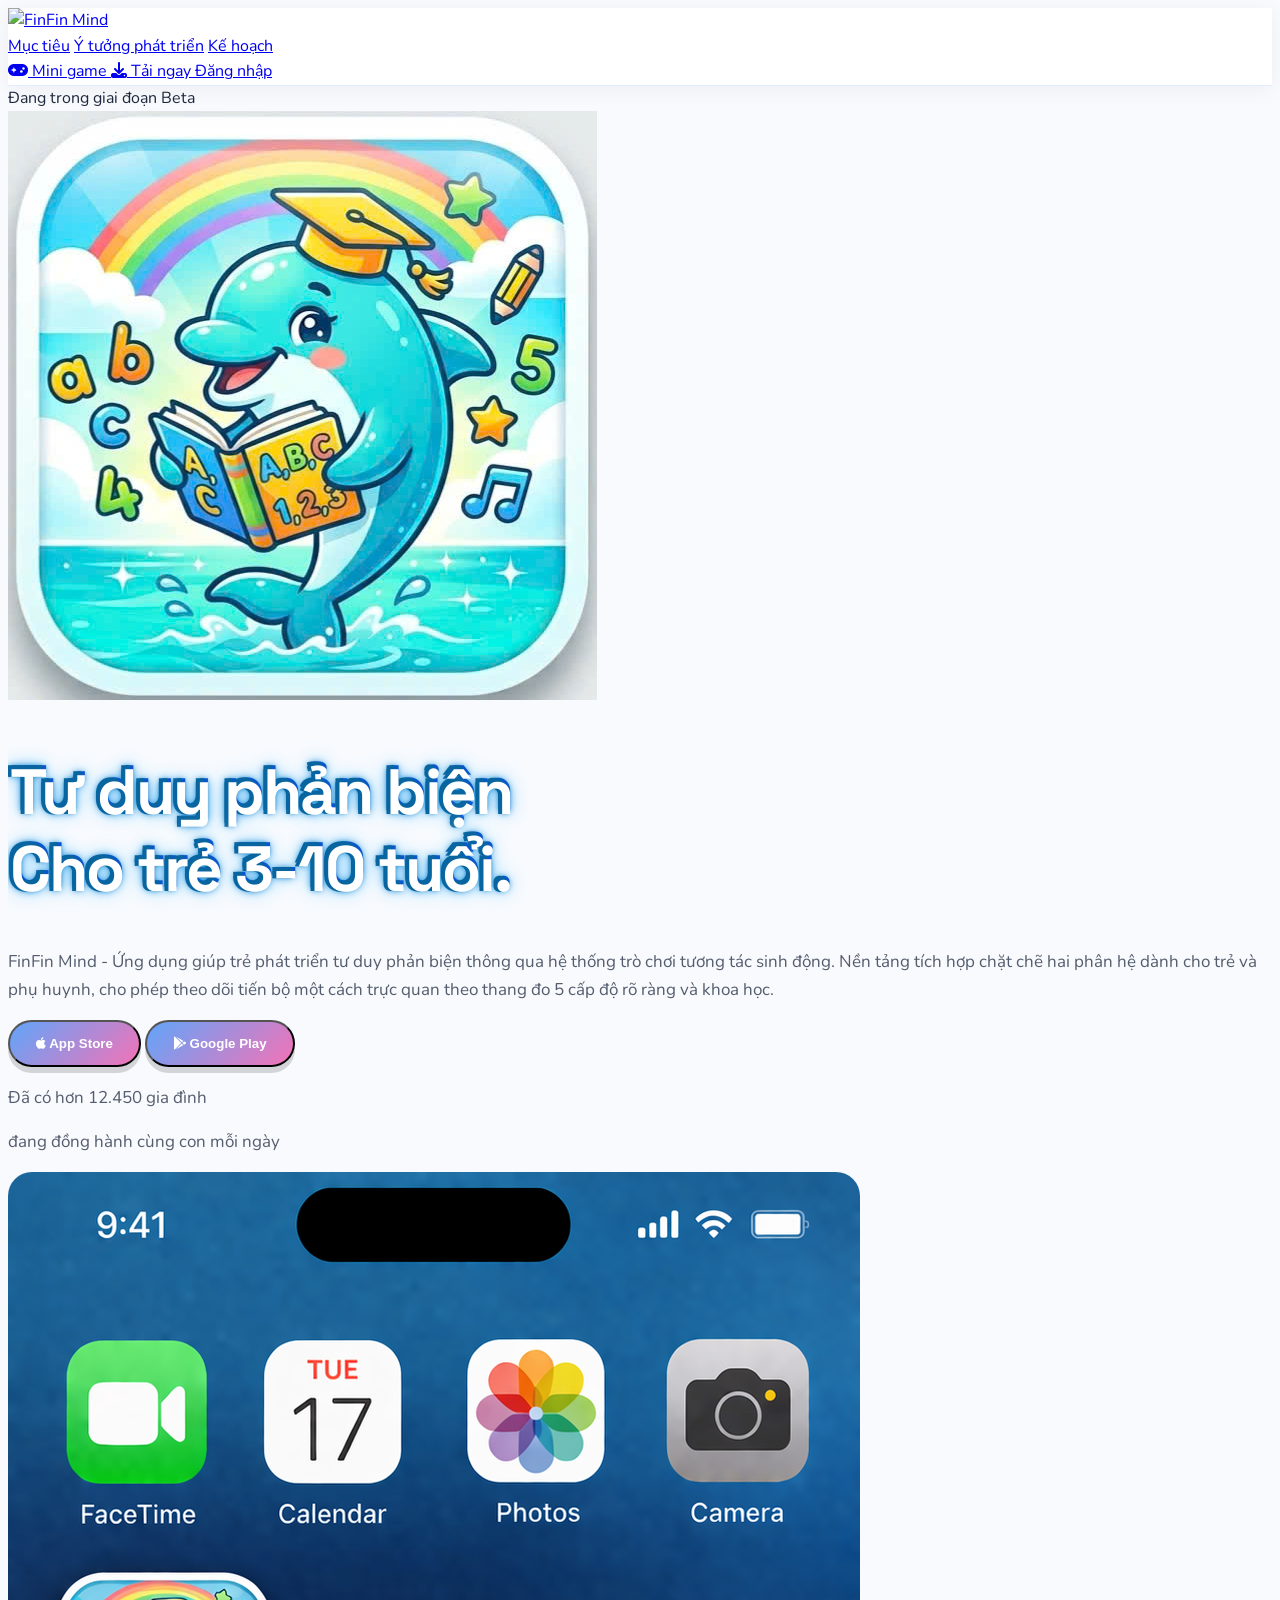
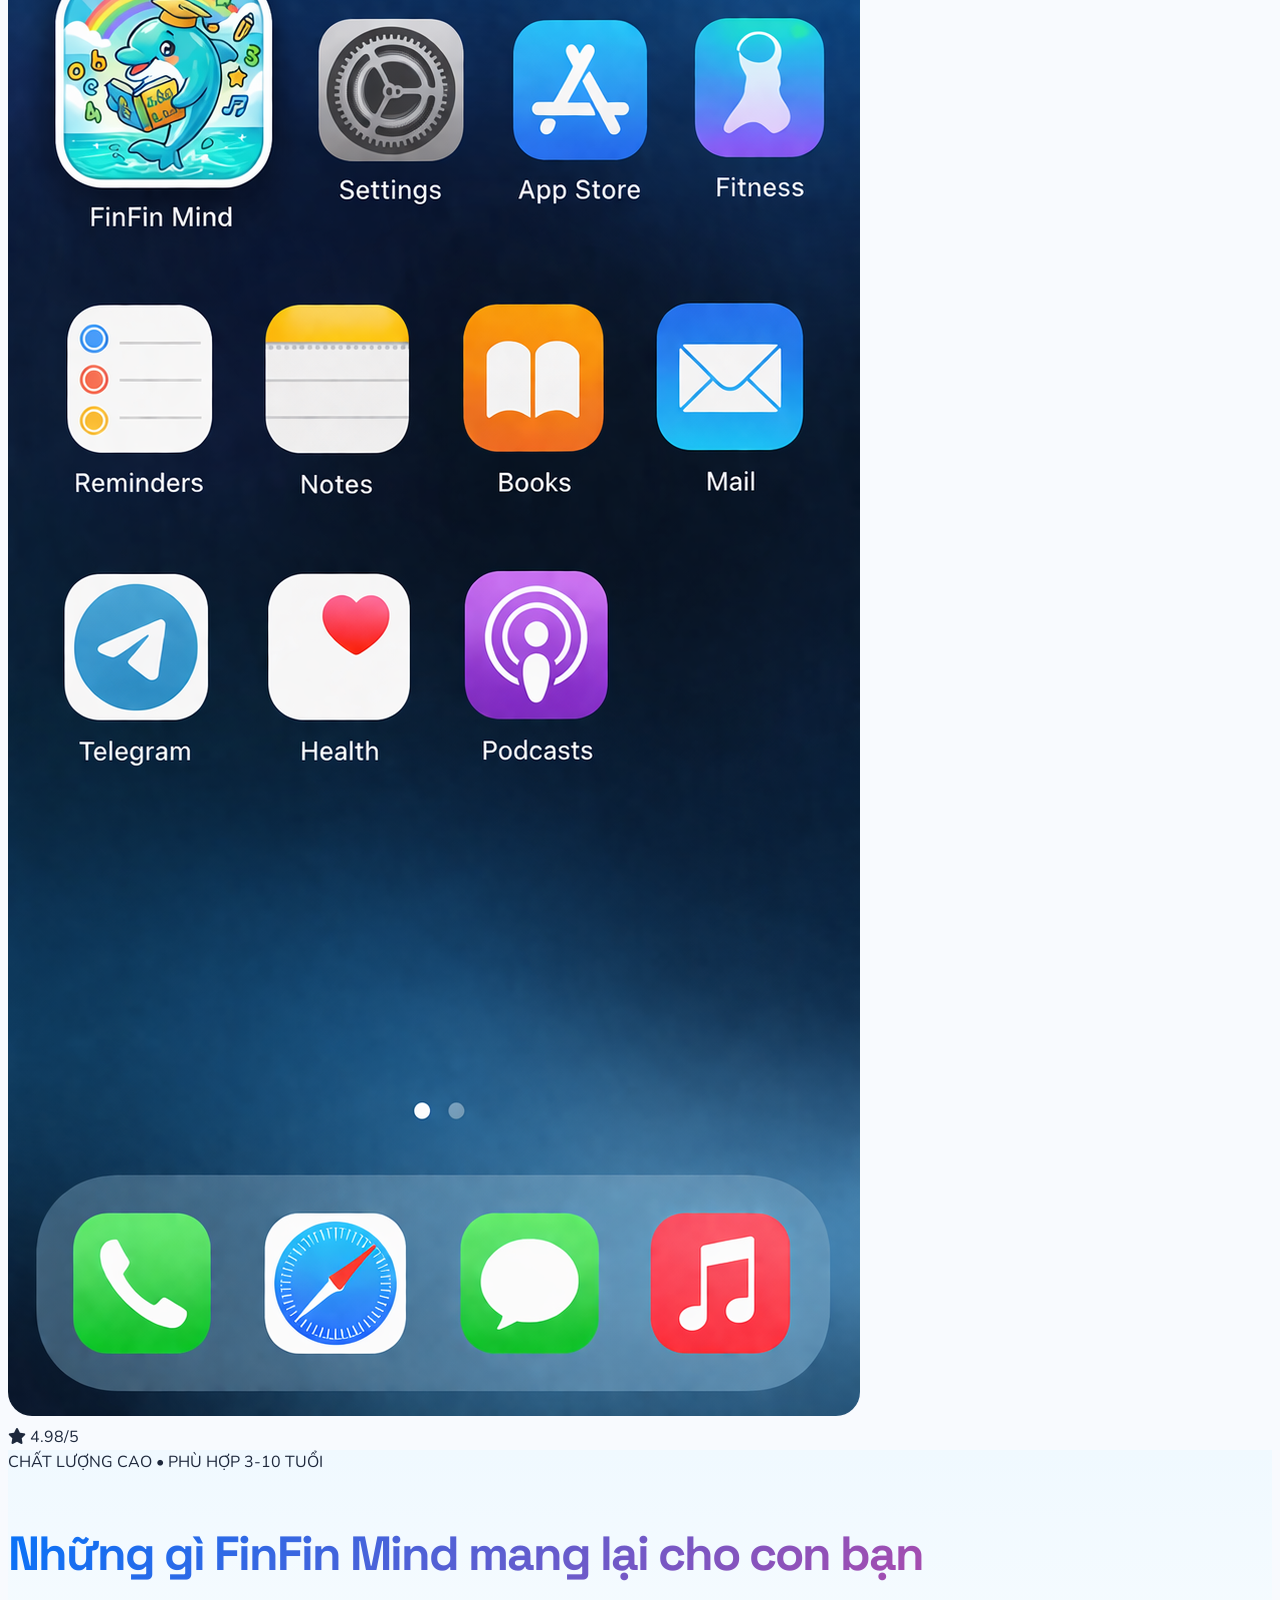
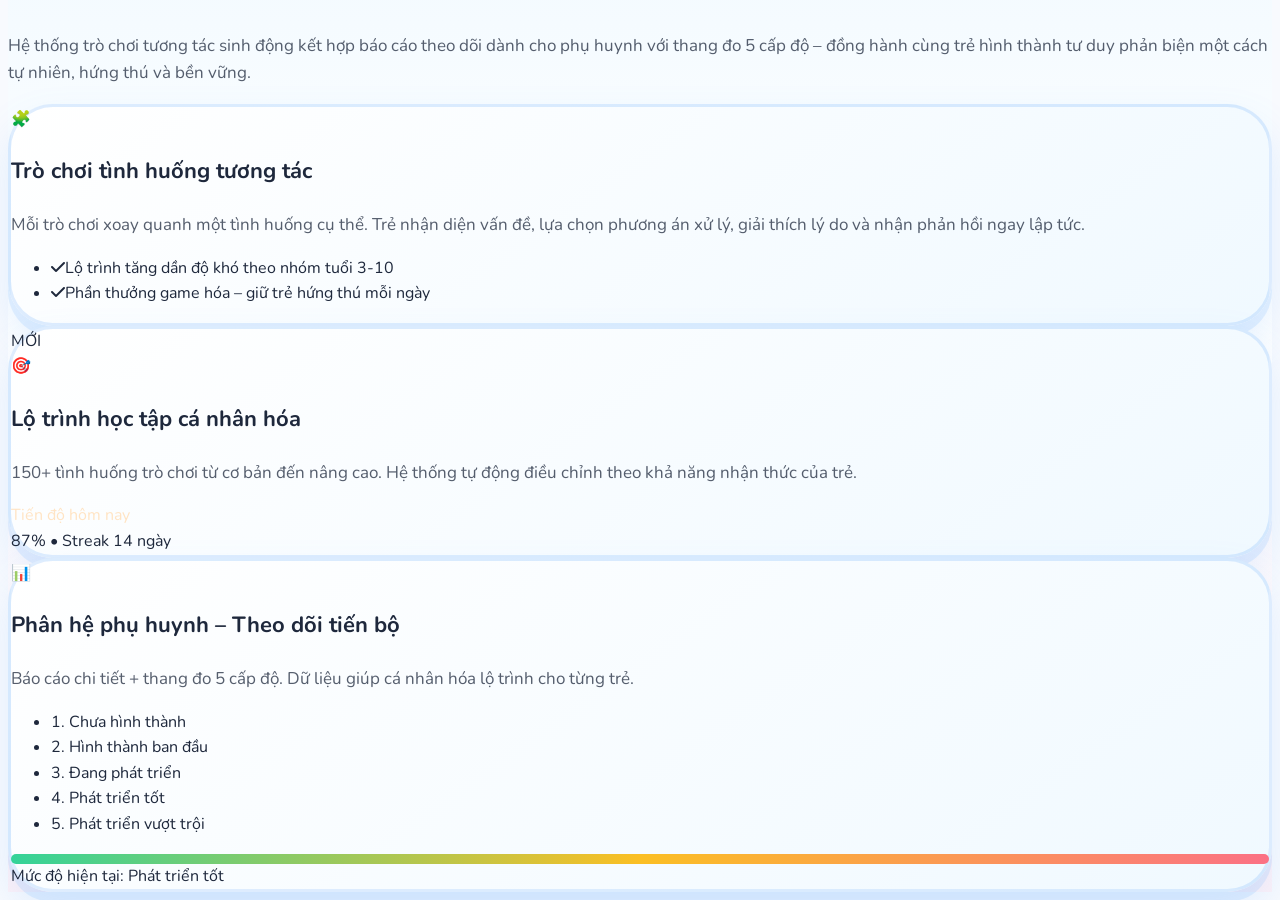
==== index.html @ 08739f39 "Add files via upload" ====
<!DOCTYPE html>
<html lang="vi">
<head>
    <meta charset="UTF-8">
    <meta name="viewport" content="width=device-width, initial-scale=1.0">
    <title>FinFin Mind • App Tư Duy Phản Biện Cho Trẻ 3-10 Tuổi</title>
    
    <script src="https://cdn.tailwindcss.com"></script>
    <link rel="icon" type="image/png" href="Image/favicon.png">
    <link rel="stylesheet" href="https://cdnjs.cloudflare.com/ajax/libs/font-awesome/6.6.0/css/all.min.css">
    <link rel="stylesheet" href="style.css">
</head>
<body class="tail-container overflow-x-hidden">

    <!-- NAVBAR -->
    <nav class="bg-zinc-950 border-b border-blue-900 sticky top-0 z-50">
        <div class="max-w-7xl mx-auto px-6 py-5 flex items-center justify-between">
            <div class="flex items-center gap-3">
                <a href="index.html">
                    <img src="Image/logo.png" alt="FinFin Mind" class="h-14 w-auto transition-all duration-300 hover:scale-110 hover:drop-shadow-lg">
                </a>
            </div>
            
            <div class="hidden md:flex items-center gap-10 text-sm font-medium">
                <a href="muc_tieu.html" class="nav-link text-blue-100 hover:text-white">Mục tiêu</a>
                <a href="y_tuong_phat_trien.html" class="nav-link text-blue-100 hover:text-white">Ý tưởng phát triển</a>
                <a href="ke-hoach.html" class="nav-link text-blue-100 hover:text-white">Kế hoạch</a>
            </div>

            <div class="flex items-center gap-4">
                <a href="mini_game.html" class="px-6 py-3 bg-gradient-to-r from-indigo-500 to-blue-500 text-white rounded-3xl font-semibold flex items-center gap-2 hover:scale-105 transition">
                    <i class="fa-solid fa-gamepad"></i>
                    Mini game
                </a>
                
                <a href="#" onclick="alert('Chức năng tải app đang được phát triển! 🚀 (demo website)')" 
                   class="px-6 py-3 bg-white text-blue-950 rounded-3xl font-semibold text-sm flex items-center gap-2 hover:bg-blue-100 transition">
                    <i class="fa-solid fa-download"></i>
                    Tải ngay
                </a>
                <a href="login.html" class="px-6 py-3 bg-white text-blue-950 rounded-3xl font-semibold text-sm hover:bg-blue-100 transition">
                    Đăng nhập
                </a>
            </div>
        </div>
    </nav>

    <!-- HERO - BIỂN (đồng bộ với login) -->
    <header class="hero-bg min-h-screen flex items-center relative pb-24">
        <div class="bubbles"><span></span></div>   <!-- Bong bóng đã bật -->

        <div class="max-w-7xl mx-auto px-6 grid md:grid-cols-2 gap-12 items-center relative z-10">
            <div class="pt-32 md:pt-24">
                <div class="inline-flex items-center gap-2 bg-white/80 backdrop-blur-lg border border-white/50 px-5 py-2 rounded-3xl text-sm mb-6 text-zinc-900 font-medium shadow-md">
                    <div class="w-2 h-2 bg-emerald-400 rounded-full animate-pulse"></div>
                    Đang trong giai đoạn Beta
                </div>
                
                <div class="flex justify-center md:justify-start mb-8">
                    <img src="Image/appicon.png" alt="FinFin Mind App Icon" class="w-28 h-28 md:w-36 md:h-36 rounded-3xl shadow-2xl ring-8 ring-white/60 transition-all duration-500 hover:scale-110 hover:rotate-6">
                </div>
                
                <h1 class="text-6xl md:text-7xl font-bold tracking-tighter leading-none logo-font gradient-title">
                    Tư duy phản biện<br>
                    <span class="text-blue-400">Cho trẻ 3-10 tuổi.</span>
                </h1>
                
                <p class="mt-8 text-xl max-w-lg bg-black/30 backdrop-blur-sm px-5 py-4 rounded-3xl text-white/95 leading-relaxed">
                    FinFin Mind - Ứng dụng giúp trẻ phát triển tư duy phản biện thông qua hệ thống trò chơi tương tác sinh động. Nền tảng tích hợp chặt chẽ hai phân hệ dành cho trẻ và phụ huynh, cho phép theo dõi tiến bộ một cách trực quan theo thang đo 5 cấp độ rõ ràng và khoa học.
                </p>
                
                <div class="mt-10 flex flex-wrap gap-4">
                    <button onclick="alert('Đang chuyển hướng đến App Store... (demo)')"
                            class="flex-1 md:flex-none px-8 py-5 bg-white text-blue-950 rounded-3xl font-semibold text-lg flex items-center justify-center gap-3 hover:scale-105 transition">
                        <i class="fa-brands fa-apple text-2xl"></i>
                        App Store
                    </button>
                    
                    <button onclick="alert('Đang chuyển hướng đến Google Play... (demo)')"
                            class="flex-1 md:flex-none px-8 py-5 bg-white text-blue-950 rounded-3xl font-semibold text-lg flex items-center justify-center gap-3 hover:scale-105 transition">
                        <i class="fa-brands fa-google-play text-2xl"></i>
                        Google Play
                    </button>
                </div>
                
            <div class="mt-12 flex items-center gap-8 text-sm bg-black/40 backdrop-blur-xl border border-white/20 px-6 py-5 rounded-3xl text-white leading-relaxed shadow-xl">
                <div class="flex items-center gap-4">
                    <div>
                        <p class="font-bold text-lg tracking-tight text-white/90 text-[15px]">Đã có hơn <span class="text-emerald-300 font-extrabold">12.450</span> gia đình</p>
                        <p class="text-white/90 text-[15px]">đang đồng hành cùng con mỗi ngày</p>
                    </div>
                </div>
            </div>
            </div>
            
            <!-- Mockup điện thoại -->
            <div class="relative flex justify-center">
                <div class="relative w-[320px]">
                    <div class="bg-zinc-900 p-3 rounded-[3.5rem] shadow-2xl border border-blue-800/50">
                        <div class="bg-black rounded-[2.5rem] overflow-hidden border-8 border-zinc-900">
                            <img src="Image/screen.png" alt="Demo màn hình chính FinFin Mind" class="w-full rounded-3xl demo-img">
                        </div>
                    </div>
                    <div class="absolute -top-6 -right-8 bg-white text-xs font-bold px-5 py-2 rounded-3xl shadow-xl flex items-center gap-2 rotate-12">
                        <i class="fa-solid fa-star text-yellow-400"></i>
                        4.98/5
                    </div>
                </div>
            </div>
        </div>
    </header>

    <!-- TÍNH NĂNG - Card rộng & hiện đại hơn -->
    <section id="tinh-nang" class="py-24 bg-zinc-900">
        <div class="max-w-7xl mx-auto px-6">
            <div class="text-center mb-16">
                <span class="px-6 py-2 bg-blue-900/20 text-sm font-medium rounded-3xl">CHẤT LƯỢNG CAO • PHÙ HỢP 3-10 TUỔI</span>
                <h2 class="text-5xl font-semibold mt-4 logo-font tracking-tighter gradient-title-2">Những gì FinFin Mind mang lại cho con bạn</h2>
                <p class="mt-4 max-w-md mx-auto">Hệ thống trò chơi tương tác sinh động kết hợp báo cáo theo dõi dành cho phụ huynh với thang đo 5 cấp độ – đồng hành cùng trẻ hình thành tư duy phản biện một cách tự nhiên, hứng thú và bền vững.</p>
            </div>
            
            <div class="grid md:grid-cols-3 gap-8">
                <!-- Card 1 -->
                <div class="bg-zinc-800 rounded-3xl p-8 card-hover border border-blue-900/30">
                    <div class="w-14 h-14 bg-blue-500/10 rounded-2xl flex items-center justify-center text-3xl mb-6">🧩</div>
                    <h3 class="text-2xl font-semibold mb-3">Trò chơi tình huống tương tác</h3>
                    <p class="">Mỗi trò chơi xoay quanh một tình huống cụ thể. Trẻ nhận diện vấn đề, lựa chọn phương án xử lý, giải thích lý do và nhận phản hồi ngay lập tức.</p>
                    <ul class="mt-8 space-y-4 text-sm">
                        <li class="flex items-center gap-3"><i class="fa-solid fa-check text-emerald-400"></i>Lộ trình tăng dần độ khó theo nhóm tuổi 3-10</li>
                        <li class="flex items-center gap-3"><i class="fa-solid fa-check text-emerald-400"></i>Phần thưởng game hóa – giữ trẻ hứng thú mỗi ngày</li>
                    </ul>
                </div>
                
                <!-- Card 2 -->
                <div class="bg-zinc-800 rounded-3xl p-8 card-hover border border-blue-900/30 relative">
                    <div class="absolute -top-3 right-8 bg-amber-400 text-[10px] font-bold px-4 py-1 rounded-3xl">MỚI</div>
                    <div class="w-14 h-14 bg-blue-500/10 rounded-2xl flex items-center justify-center text-3xl mb-6">🎯</div>
                    <h3 class="text-2xl font-semibold mb-3">Lộ trình học tập cá nhân hóa</h3>
                    <p class="">150+ tình huống trò chơi từ cơ bản đến nâng cao. Hệ thống tự động điều chỉnh theo khả năng nhận thức của trẻ.</p>
                    <div class="mt-8 bg-zinc-900 rounded-2xl p-5 text-xs flex justify-between items-center">
                        <div style="color: bisque;">Tiến độ hôm nay</div>
                        <div class="text-emerald-400 font-semibold">87% • Streak 14 ngày</div>
                    </div>
                </div>
                
                <!-- Card 3 -->
                <div class="bg-zinc-800 rounded-3xl p-8 card-hover border border-blue-900/30">
                    <div class="w-14 h-14 bg-blue-500/10 rounded-2xl flex items-center justify-center text-3xl mb-6">📊</div>
                    <h3 class="text-2xl font-semibold mb-3">Phân hệ phụ huynh – Theo dõi tiến bộ</h3>
                    <p class="">Báo cáo chi tiết + thang đo 5 cấp độ. Dữ liệu giúp cá nhân hóa lộ trình cho từng trẻ.</p>
                    
                    <ul class="mt-6 text-[13px] space-y-2">
                        <li>1. Chưa hình thành</li>
                        <li>2. Hình thành ban đầu</li>
                        <li>3. Đang phát triển</li>
                        <li>4. Phát triển tốt</li>
                        <li>5. Phát triển vượt trội</li>
                    </ul>
                    
                    <div class="mt-6 h-2 bg-zinc-700 rounded-full overflow-hidden">
                        <div class="progress-bar h-2 w-[92%] rounded-full"></div>
                    </div>
                    <div class="text-[10px] text-right mt-1">Mức độ hiện tại: Phát triển tốt</div>
                </div>
            </div>
        </div>
    </section>

    <script src="script.js"></script>
</body>
</html>
---- style.css ----
@import url('https://fonts.googleapis.com/css2?family=Inter:wght@400;500;600;700&family=Nunito:wght@500;600;700&family=Space+Grotesk:wght@500;600;700&display=swap');

:root {
    --bg-light: 248 250 254;
    --white: 255 255 255;
    --text-dark: 30 40 60;

    --primary: 96 165 250;
    --secondary: 244 114 182;
    --accent: 251 191 36;

    --success: 52 211 153;
}

/* RESET */
* {
    box-sizing: border-box;
}

body {
    font-family: 'Nunito', 'Inter', sans-serif;
    background: rgb(var(--bg-light));
    color: rgb(var(--text-dark));
    line-height: 1.6;
    font-size: 16px;
}

/* FONT */
.logo-font {
    font-family: 'Space Grotesk', sans-serif;
    font-weight: 700;
}

.kid-font {
    font-family: 'Nunito', sans-serif;
}

/* NAVBAR */
nav {
    background: rgba(255,255,255,0.9);
    backdrop-filter: blur(12px);
    border-bottom: 1px solid rgba(59,130,246,0.15);
    box-shadow: 0 4px 20px rgba(0,0,0,0.05);
}

.hero-bg {
    min-height: 100vh;
    position: relative;
    overflow: hidden;

    background: url('Image/background.png') no-repeat center center;
    background-size: cover;
    background-attachment: fixed;

    display: flex;
    align-items: center;
}

.hero-bg::before,
.hero-bg::after {
    display: none !important;
}

.bubbles {
    display: none;
}

/* CARD */
.card-hover {
    background: linear-gradient(145deg, #ffffff, #f0f9ff);
    border: 3px solid rgba(96,165,250,0.2);
    border-radius: 2.8rem;

    box-shadow:
        0 10px 0 rgba(96,165,250,0.15),
        0 20px 40px rgba(96,165,250,0.15);

    transition: all 0.35s ease;
}

.card-hover:hover {
    transform: translateY(-10px) scale(1.03);
    box-shadow:
        0 16px 0 rgba(251,191,36,0.3),
        0 30px 60px rgba(251,191,36,0.3);
}

/* ICON BOX */
.icon-box {
    width: 60px;
    height: 60px;
    border-radius: 20px;

    display: flex;
    align-items: center;
    justify-content: center;

    background: linear-gradient(135deg, #60a5fa, #f472b6);
    color: white;

    font-size: 28px;
    box-shadow: 0 8px 20px rgba(0,0,0,0.1);
}

/* IMAGE */
.demo-img {
    border-radius: 1.5rem;
    transition: all 0.5s ease;
}

/* TEXT */
h1 {
    font-size: clamp(36px, 5vw, 64px);
    line-height: 1.2;
}

h2 {
    font-size: clamp(28px, 4vw, 48px);
}

h3 {
    font-size: 22px;
}

p {
    font-size: 17px;
    color: rgba(30,40,60,0.75);
}

/* GRADIENT TEXT */
.gradient-title {
    background: white;  
    text-shadow:
    2px 2px 0 #ffffff,
    -2px -2px 0 #0865a0,
    2px -2px 0 #0957cb,
    -2px 2px 0 #0865a0,
    0 0 5px #006eb2,
    0 0 10px #0082d2,
    0 0 20px #6cc7ff,
    0 0 40px #ffffff;
    -webkit-background-clip: text;
    -webkit-text-fill-color: transparent;

    
    font-weight: 700;
    letter-spacing: -2px;
}

.gradient-title-2 {
    background: linear-gradient(135deg, #0573f9, #e23e93);  
    -webkit-background-clip: text;
    -webkit-text-fill-color: transparent;

    
    font-weight: 700;
    letter-spacing: -2px;
}


/* BUTTON */
button, .btn {
    border-radius: 999px;
    font-weight: 600;

    background: linear-gradient(135deg, #60a5fa, #f472b6);
    color: white;

    padding: 14px 26px;

    box-shadow: 0 6px 0 rgba(0,0,0,0.15);
    transition: all 0.25s ease;
}

button:hover {
    transform: translateY(-2px);
    box-shadow: 0 10px 0 rgba(0,0,0,0.2);
}

button:active {
    transform: translateY(2px);
    box-shadow: 0 3px 0 rgba(0,0,0,0.2);
}

/* SECTION */
section {
    background: linear-gradient(
        180deg,
        #f0f9ff 0%,
        #ffffff 50%,
        #fdf2f8 100%
    );
}

/* PROGRESS */
.progress-bar {
    background: linear-gradient(90deg, #34d399, #fbbf24, #fb7185);
    height: 10px;
    border-radius: 999px;
    position: relative;
}

.progress-bar::after {
    position: absolute;
    right: -10px;
    top: -14px;
    font-size: 18px;
}

/* ANIMATION */
@keyframes bubble {
    0% { transform: translateY(0) scale(0.7); opacity: 0.7; }
    50% { transform: translateY(-200px) scale(1.2); opacity: 1; }
    100% { transform: translateY(-400px) scale(1.5); opacity: 0; }
}

@keyframes wave {
    0% { transform: translateX(0); }
    100% { transform: translateX(80%); }
}

@keyframes soft-breathe {
    0%,100% { transform: scale(1); opacity: 0.6; }
    50% { transform: scale(1.05); opacity: 0.9; }
}

/* MICRO INTERACTION */
.card-hover:hover .icon-box {
    transform: rotate(8deg) scale(1.1);
}

button:hover {
    animation: bounce 0.4s ease;
}

@keyframes bounce {
    0% { transform: translateY(0); }
    50% { transform: translateY(-6px); }
    100% { transform: translateY(0); }
}
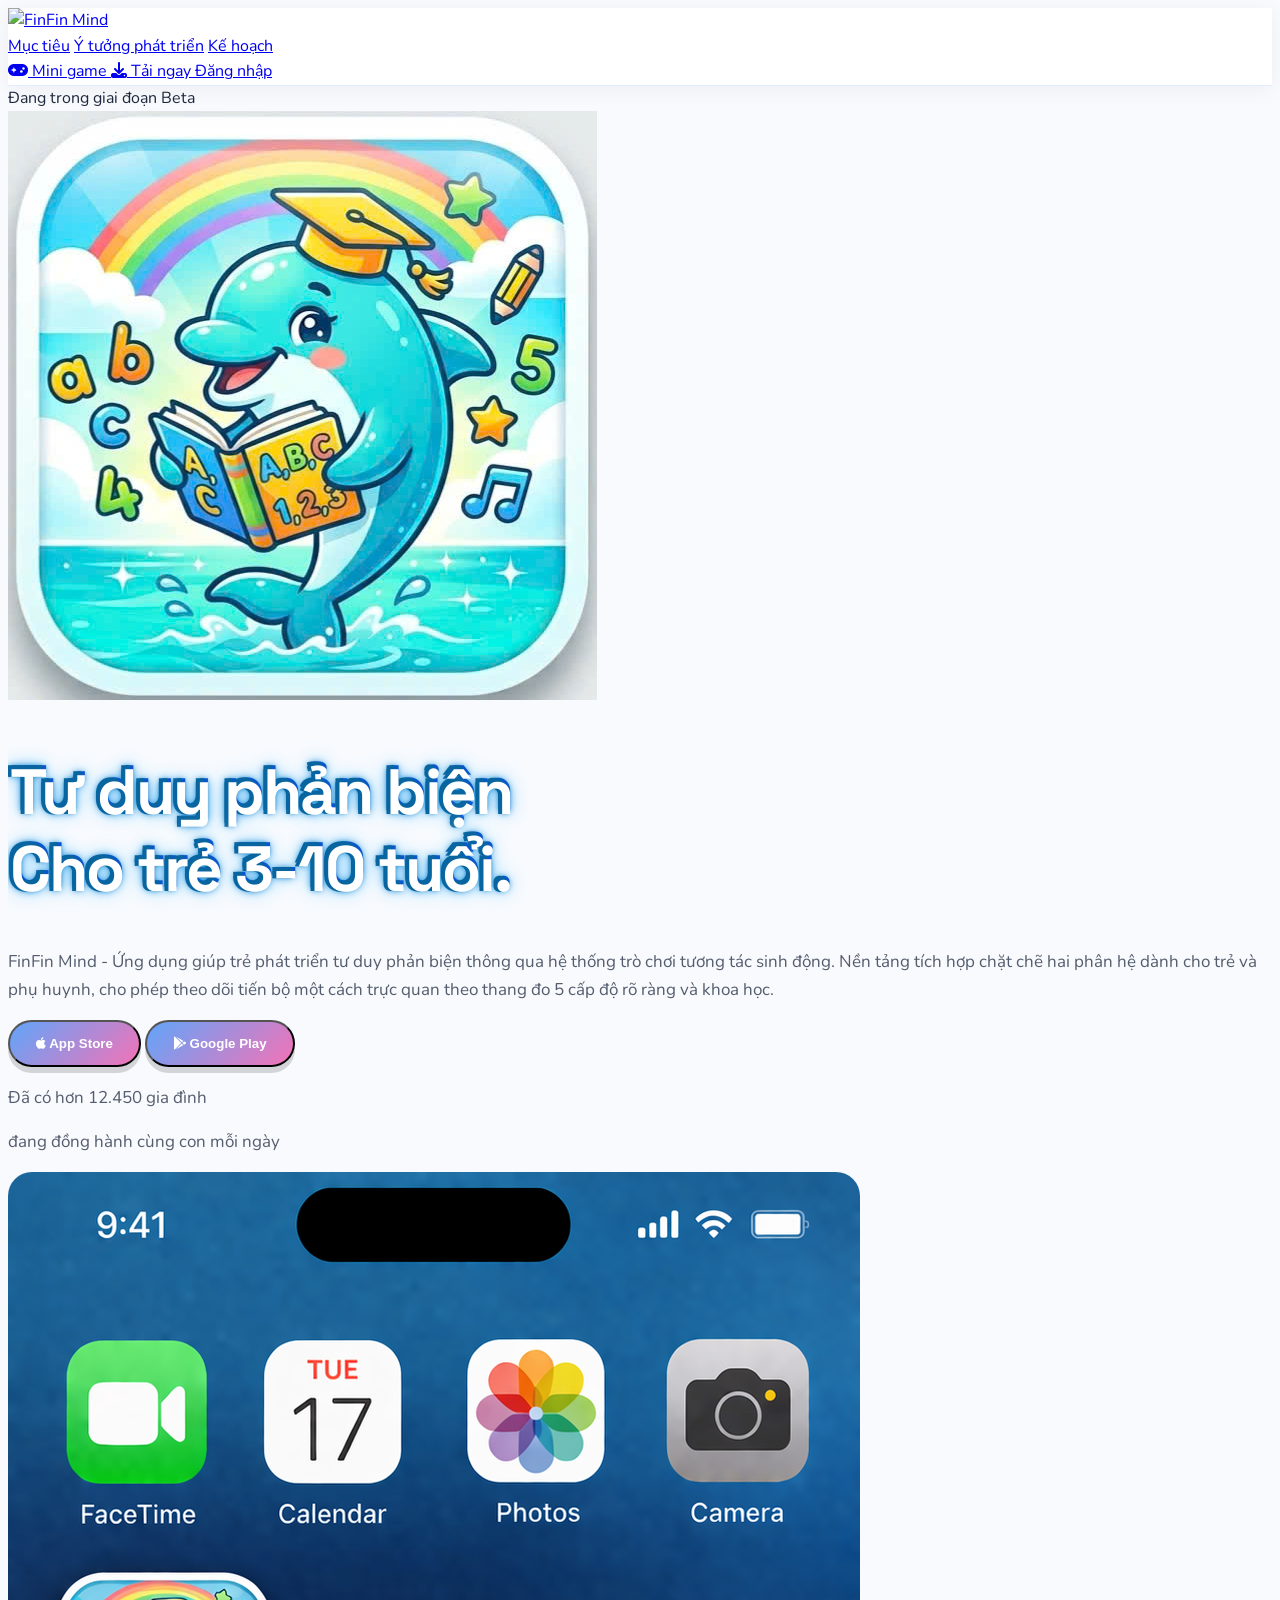
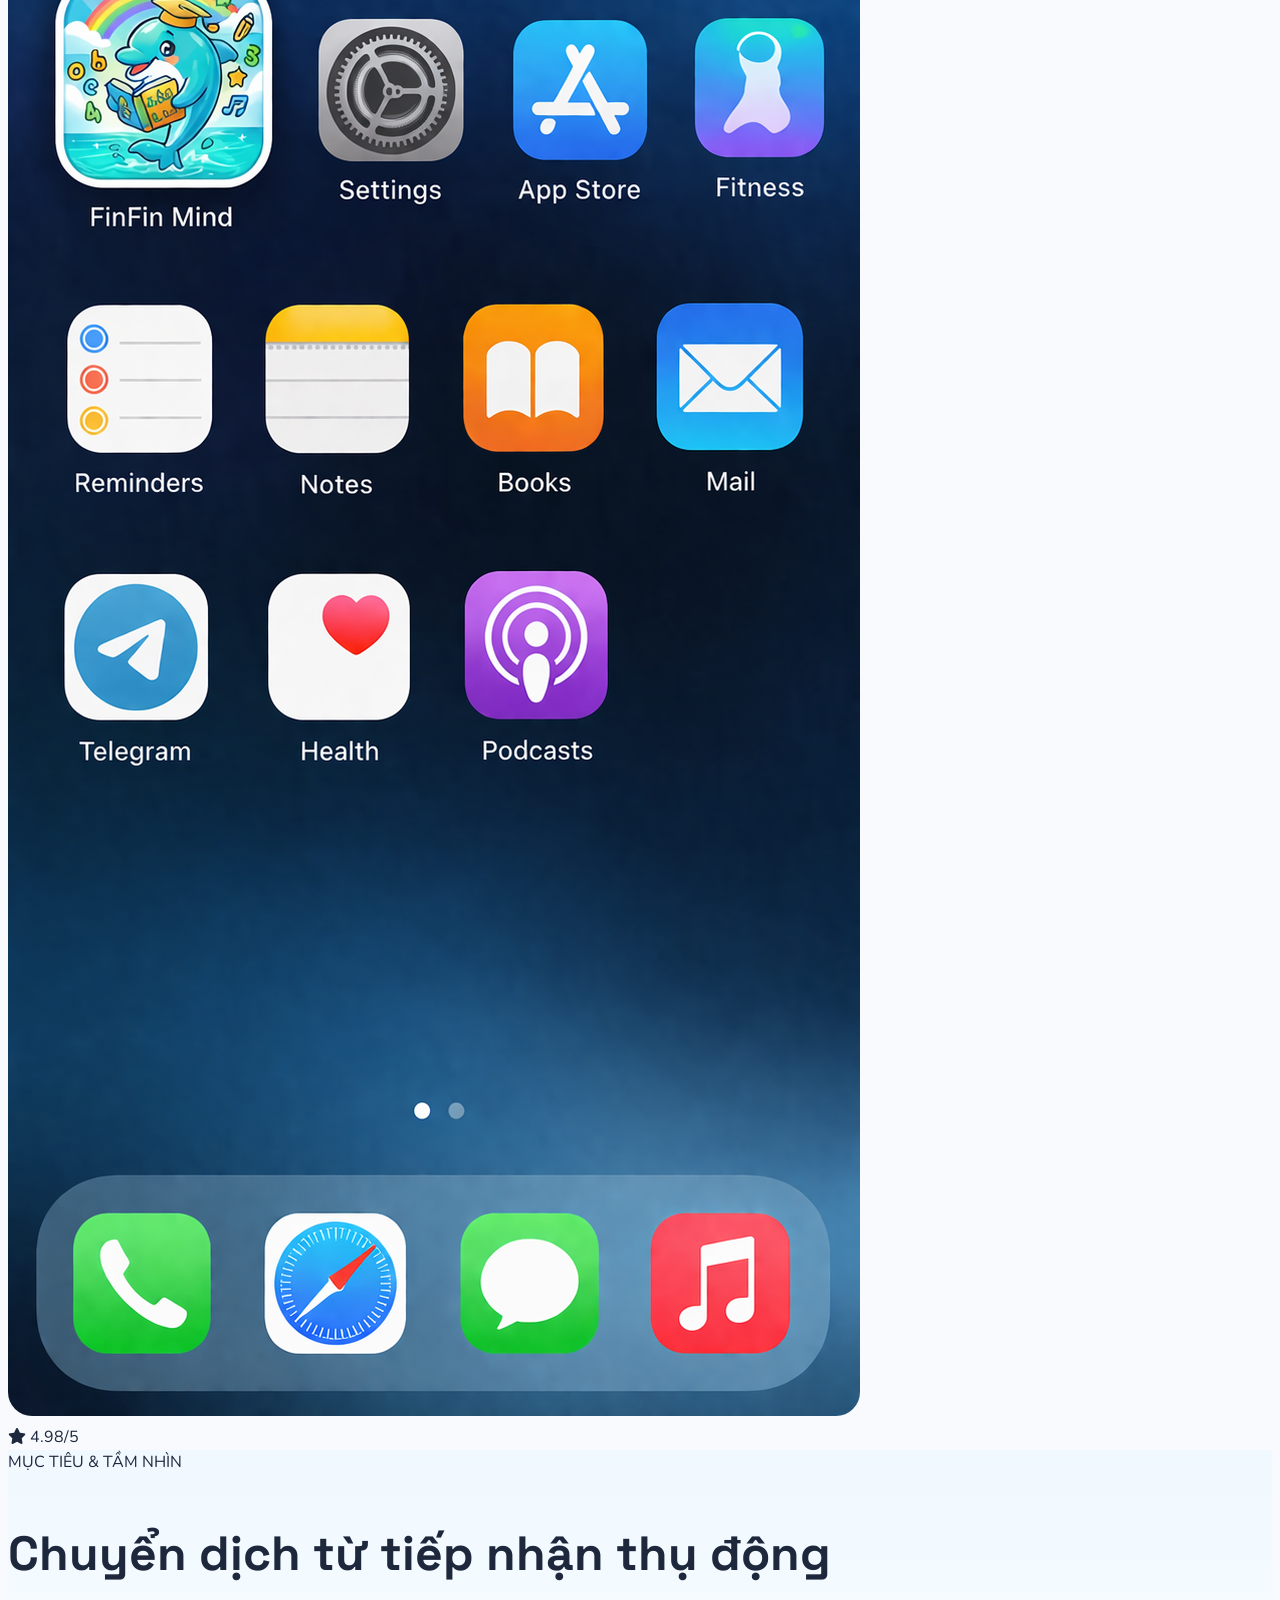
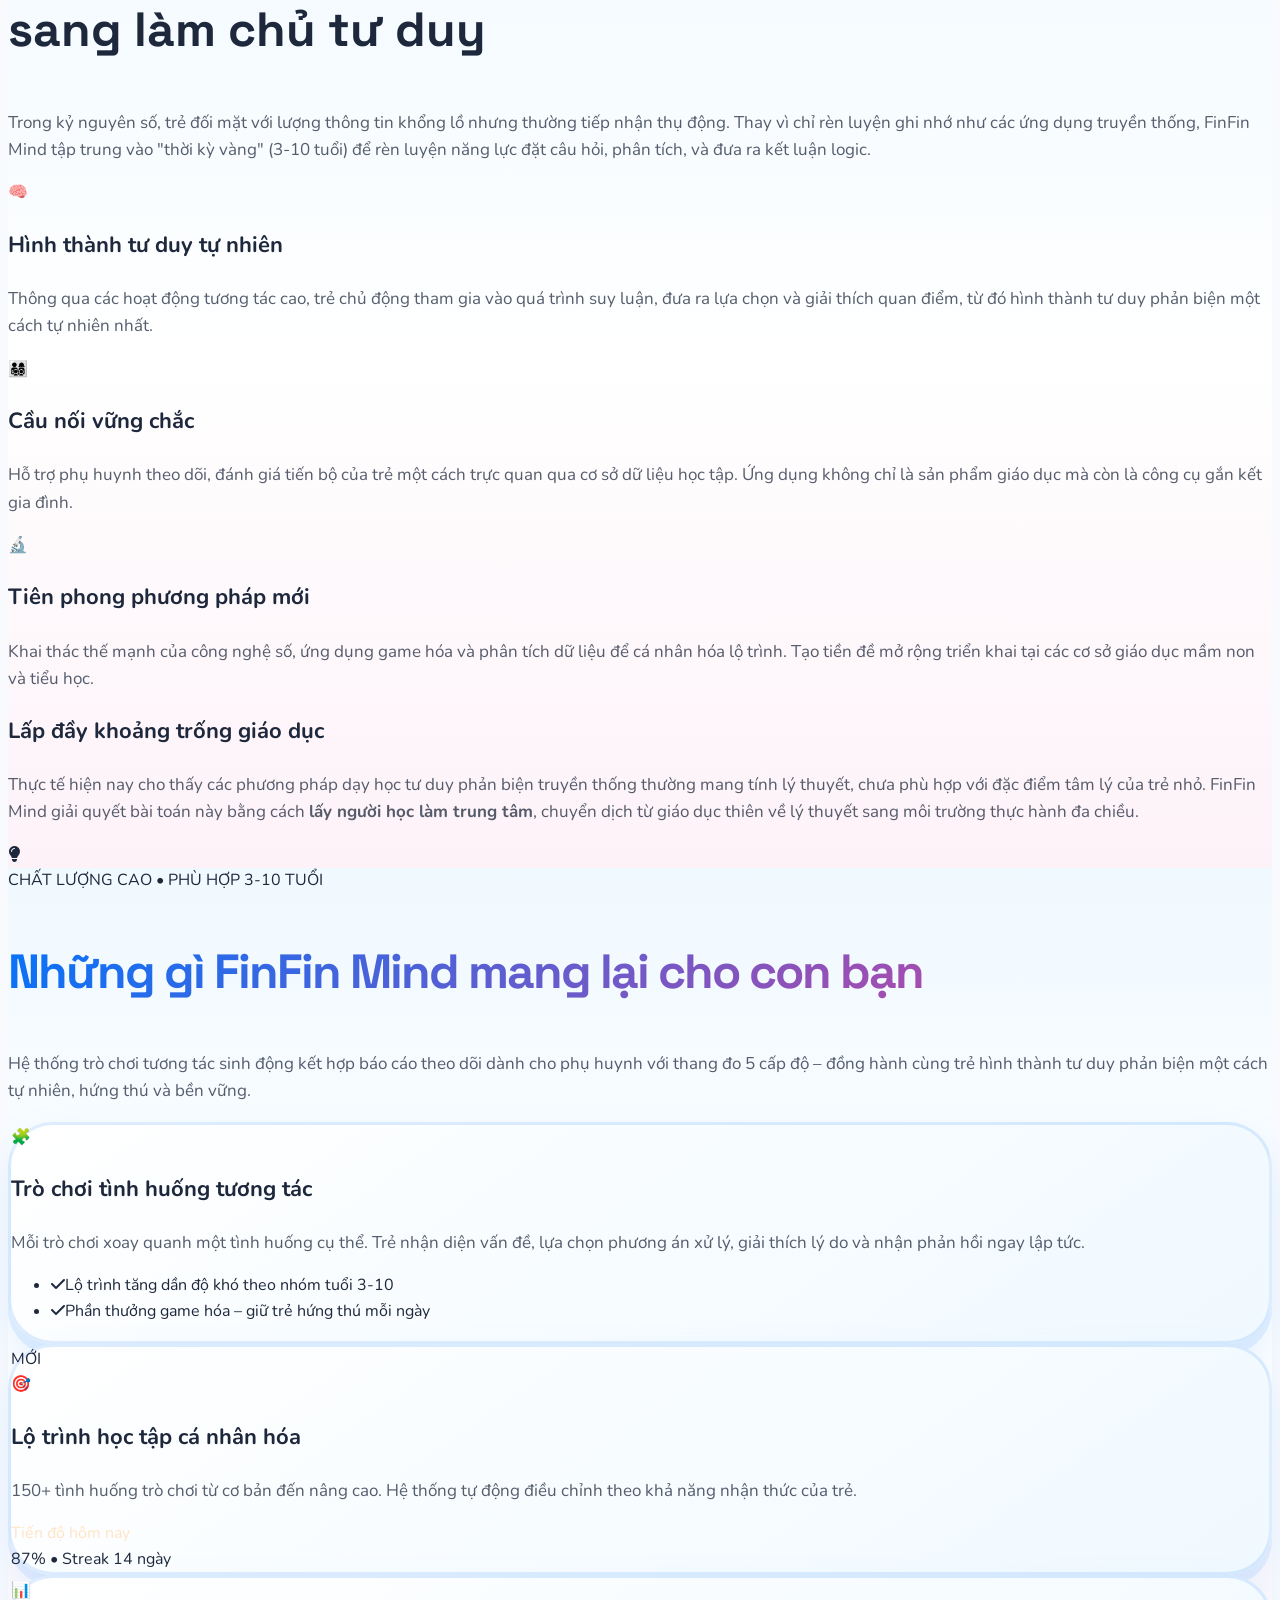
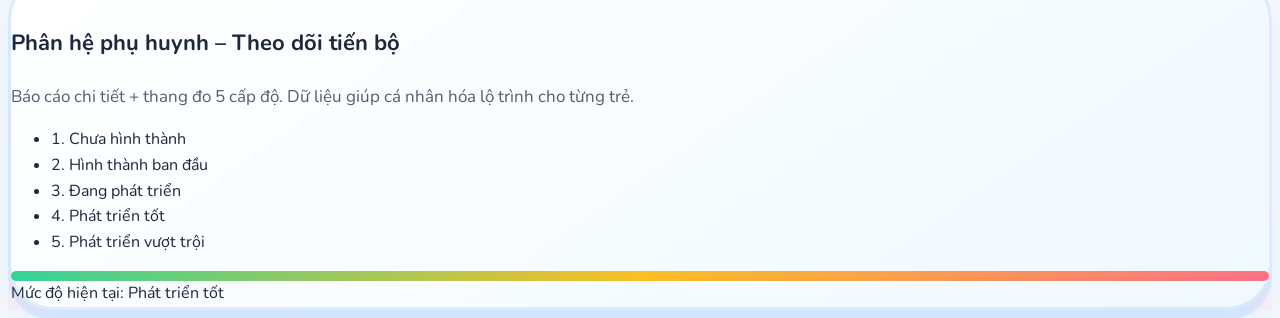
==== commit b4e6ab15: "Update index.html" ====
--- a/index.html
+++ b/index.html
@@ -109,7 +109,75 @@
             </div>
         </div>
     </header>
-
+    
+    <section id="muc-tieu" class="py-24 bg-zinc-950 relative overflow-hidden">
+    <div class="absolute top-0 right-0 w-96 h-96 bg-blue-600/10 rounded-full blur-3xl -z-0"></div>
+    <div class="absolute bottom-0 left-0 w-96 h-96 bg-emerald-500/10 rounded-full blur-3xl -z-0"></div>
+
+    <div class="max-w-7xl mx-auto px-6 relative z-10">
+        
+        <div class="text-center mb-16">
+            <span class="px-6 py-2 bg-emerald-900/30 text-emerald-400 text-sm font-medium rounded-3xl border border-emerald-800/50">MỤC TIÊU & TẦM NHÌN</span>
+            <h2 class="text-4xl md:text-5xl font-semibold mt-6 mb-6 logo-font text-white leading-tight">
+                Chuyển dịch từ tiếp nhận thụ động <br>
+                <span class="text-emerald-400">sang làm chủ tư duy</span>
+            </h2>
+            <p class="text-zinc-400 max-w-3xl mx-auto text-lg leading-relaxed">
+                Trong kỷ nguyên số, trẻ đối mặt với lượng thông tin khổng lồ nhưng thường tiếp nhận thụ động. Thay vì chỉ rèn luyện ghi nhớ như các ứng dụng truyền thống, FinFin Mind tập trung vào "thời kỳ vàng" (3-10 tuổi) để rèn luyện năng lực đặt câu hỏi, phân tích, và đưa ra kết luận logic.
+            </p>
+        </div>
+
+        <div class="grid md:grid-cols-3 gap-8">
+            
+            <div class="bg-zinc-900 rounded-3xl p-8 border border-zinc-800 hover:border-emerald-500/50 transition-colors duration-300 group">
+                <div class="w-14 h-14 bg-emerald-500/10 rounded-2xl flex items-center justify-center text-2xl text-emerald-400 mb-6 group-hover:scale-110 transition-transform">
+                    🧠
+                </div>
+                <h3 class="text-xl text-white font-bold mb-3">Hình thành tư duy tự nhiên</h3>
+                <p class="text-zinc-400 text-sm leading-relaxed">
+                    Thông qua các hoạt động tương tác cao, trẻ chủ động tham gia vào quá trình suy luận, đưa ra lựa chọn và giải thích quan điểm, từ đó hình thành tư duy phản biện một cách tự nhiên nhất.
+                </p>
+            </div>
+            
+            <div class="bg-zinc-900 rounded-3xl p-8 border border-zinc-800 hover:border-blue-500/50 transition-colors duration-300 group">
+                <div class="w-14 h-14 bg-blue-500/10 rounded-2xl flex items-center justify-center text-2xl text-blue-400 mb-6 group-hover:scale-110 transition-transform">
+                    👨‍👩‍👧‍👦
+                </div>
+                <h3 class="text-xl text-white font-bold mb-3">Cầu nối vững chắc</h3>
+                <p class="text-zinc-400 text-sm leading-relaxed">
+                    Hỗ trợ phụ huynh theo dõi, đánh giá tiến bộ của trẻ một cách trực quan qua cơ sở dữ liệu học tập. Ứng dụng không chỉ là sản phẩm giáo dục mà còn là công cụ gắn kết gia đình.
+                </p>
+            </div>
+
+            <div class="bg-zinc-900 rounded-3xl p-8 border border-zinc-800 hover:border-purple-500/50 transition-colors duration-300 group">
+                <div class="w-14 h-14 bg-purple-500/10 rounded-2xl flex items-center justify-center text-2xl text-purple-400 mb-6 group-hover:scale-110 transition-transform">
+                    🔬
+                </div>
+                <h3 class="text-xl text-white font-bold mb-3">Tiên phong phương pháp mới</h3>
+                <p class="text-zinc-400 text-sm leading-relaxed">
+                    Khai thác thế mạnh của công nghệ số, ứng dụng game hóa và phân tích dữ liệu để cá nhân hóa lộ trình. Tạo tiền đề mở rộng triển khai tại các cơ sở giáo dục mầm non và tiểu học.
+                </p>
+            </div>
+        </div>
+
+        <div class="mt-12 bg-gradient-to-r from-zinc-900 to-zinc-900 border border-zinc-800 rounded-3xl p-8 md:p-12 flex flex-col md:flex-row gap-8 items-center shadow-2xl relative overflow-hidden">
+            <div class="absolute -right-20 -top-20 w-64 h-64 bg-blue-500/5 rounded-full blur-3xl"></div>
+            
+            <div class="md:w-3/4 relative z-10">
+                <h3 class="text-2xl text-white font-bold mb-4">Lấp đầy khoảng trống giáo dục</h3>
+                <p class="text-zinc-400 leading-relaxed text-[15px]">
+                    Thực tế hiện nay cho thấy các phương pháp dạy học tư duy phản biện truyền thống thường mang tính lý thuyết, chưa phù hợp với đặc điểm tâm lý của trẻ nhỏ. FinFin Mind giải quyết bài toán này bằng cách <strong>lấy người học làm trung tâm</strong>, chuyển dịch từ giáo dục thiên về lý thuyết sang môi trường thực hành đa chiều.
+                </p>
+            </div>
+            <div class="md:w-1/4 flex justify-center relative z-10">
+               <div class="w-28 h-28 bg-blue-500/10 rounded-full flex items-center justify-center border border-blue-500/30">
+                   <i class="fa-solid fa-lightbulb text-4xl text-blue-400 animate-pulse"></i>
+               </div>
+            </div>
+        </div>
+
+    </div>
+</section>
     <!-- TÍNH NĂNG - Card rộng & hiện đại hơn -->
     <section id="tinh-nang" class="py-24 bg-zinc-900">
         <div class="max-w-7xl mx-auto px-6">
@@ -168,4 +236,4 @@
 
     <script src="script.js"></script>
 </body>
-</html>+</html>
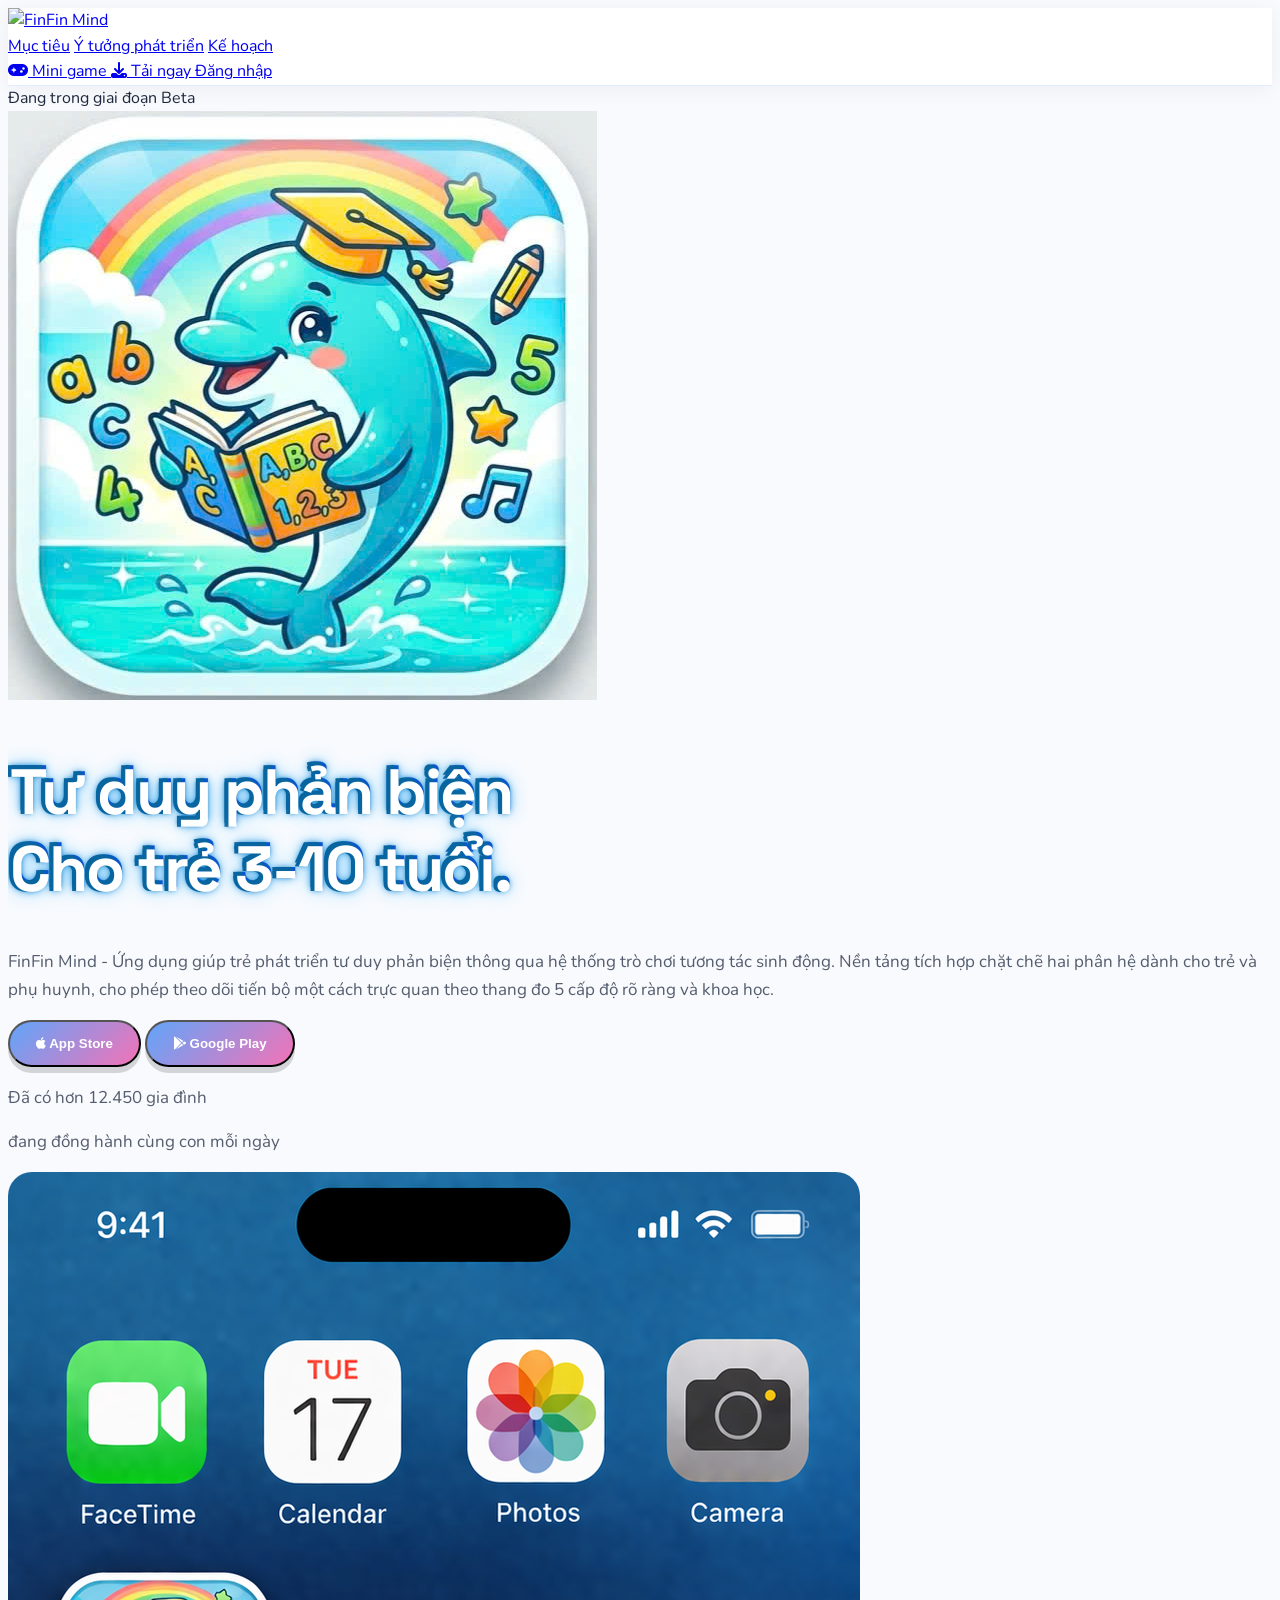
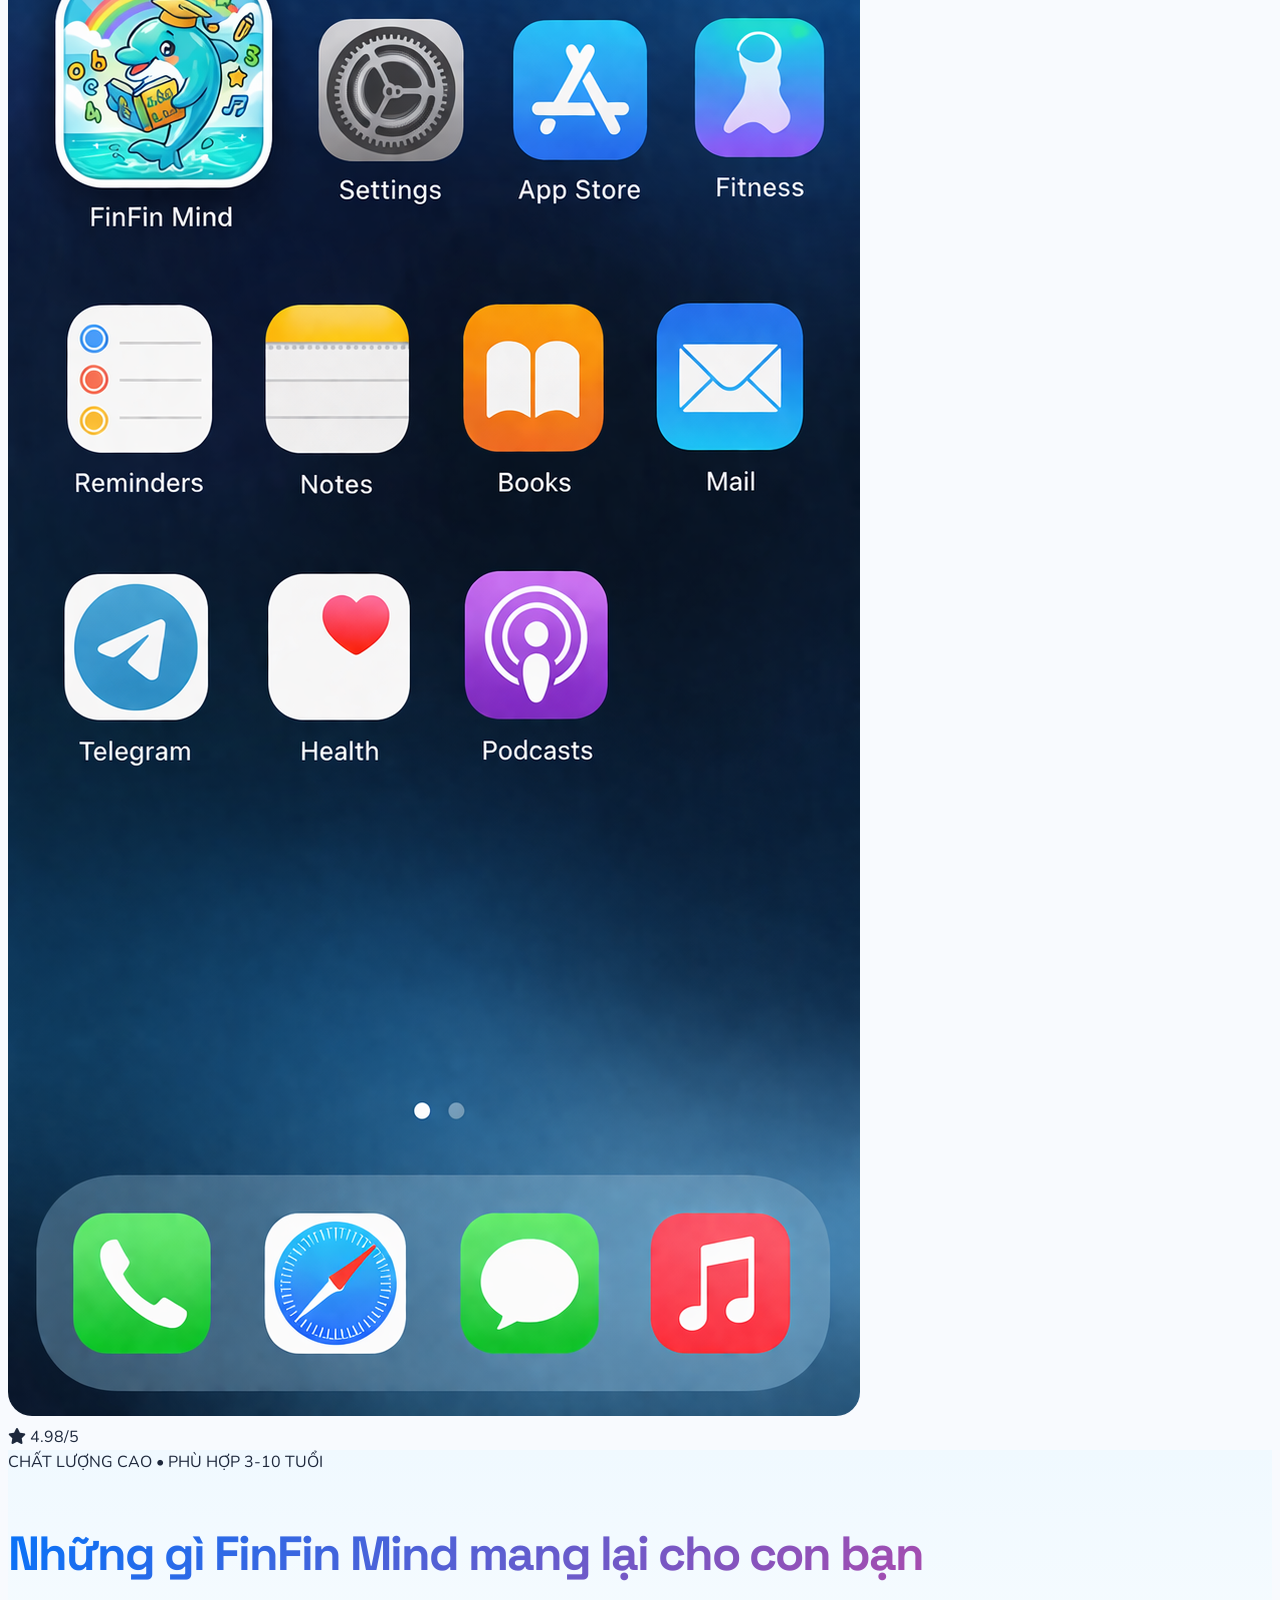
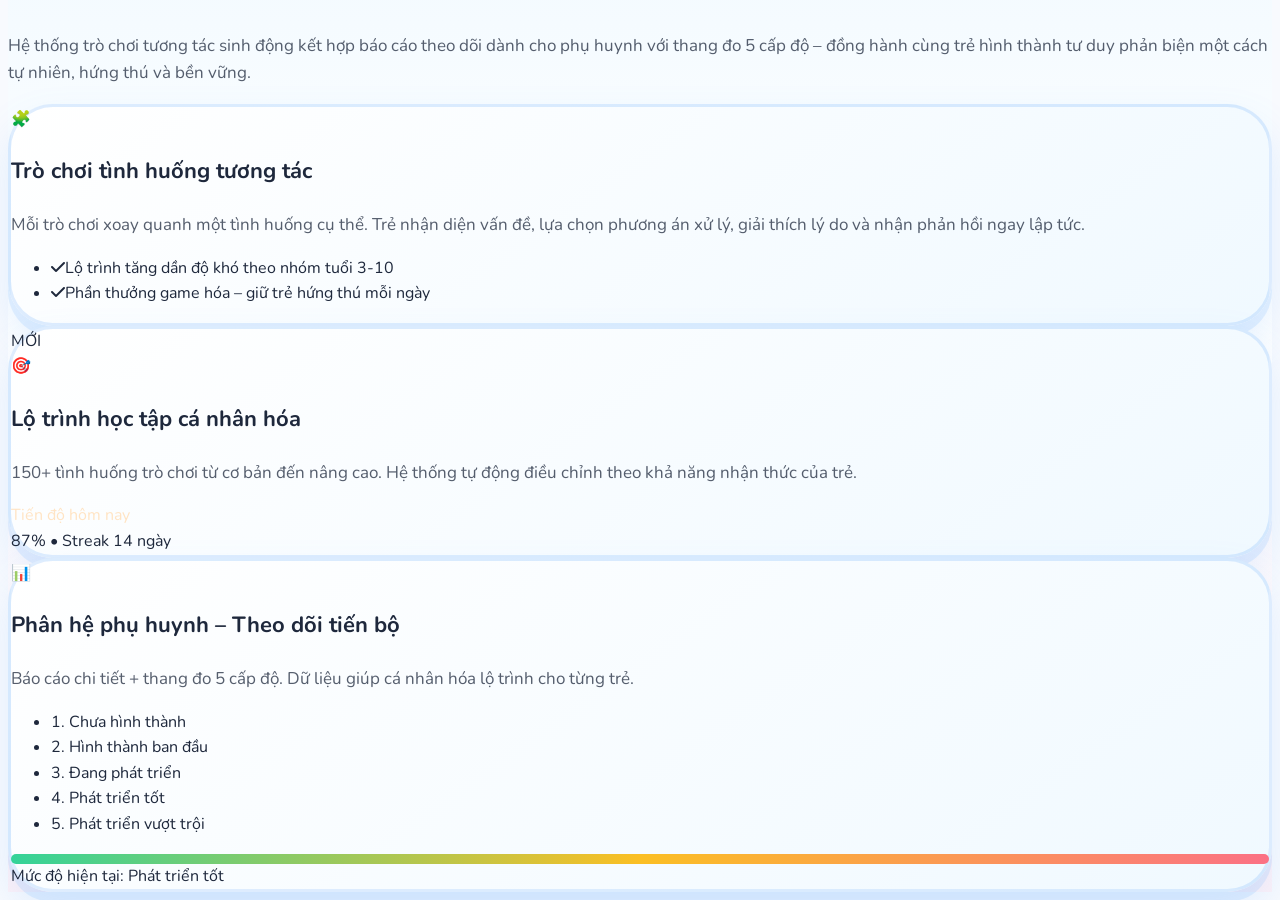
==== commit 5e8f6a19: "Update index.html" ====
--- a/index.html
+++ b/index.html
@@ -109,75 +109,7 @@
             </div>
         </div>
     </header>
-    
-    <section id="muc-tieu" class="py-24 bg-zinc-950 relative overflow-hidden">
-    <div class="absolute top-0 right-0 w-96 h-96 bg-blue-600/10 rounded-full blur-3xl -z-0"></div>
-    <div class="absolute bottom-0 left-0 w-96 h-96 bg-emerald-500/10 rounded-full blur-3xl -z-0"></div>
 
-    <div class="max-w-7xl mx-auto px-6 relative z-10">
-        
-        <div class="text-center mb-16">
-            <span class="px-6 py-2 bg-emerald-900/30 text-emerald-400 text-sm font-medium rounded-3xl border border-emerald-800/50">MỤC TIÊU & TẦM NHÌN</span>
-            <h2 class="text-4xl md:text-5xl font-semibold mt-6 mb-6 logo-font text-white leading-tight">
-                Chuyển dịch từ tiếp nhận thụ động <br>
-                <span class="text-emerald-400">sang làm chủ tư duy</span>
-            </h2>
-            <p class="text-zinc-400 max-w-3xl mx-auto text-lg leading-relaxed">
-                Trong kỷ nguyên số, trẻ đối mặt với lượng thông tin khổng lồ nhưng thường tiếp nhận thụ động. Thay vì chỉ rèn luyện ghi nhớ như các ứng dụng truyền thống, FinFin Mind tập trung vào "thời kỳ vàng" (3-10 tuổi) để rèn luyện năng lực đặt câu hỏi, phân tích, và đưa ra kết luận logic.
-            </p>
-        </div>
-
-        <div class="grid md:grid-cols-3 gap-8">
-            
-            <div class="bg-zinc-900 rounded-3xl p-8 border border-zinc-800 hover:border-emerald-500/50 transition-colors duration-300 group">
-                <div class="w-14 h-14 bg-emerald-500/10 rounded-2xl flex items-center justify-center text-2xl text-emerald-400 mb-6 group-hover:scale-110 transition-transform">
-                    🧠
-                </div>
-                <h3 class="text-xl text-white font-bold mb-3">Hình thành tư duy tự nhiên</h3>
-                <p class="text-zinc-400 text-sm leading-relaxed">
-                    Thông qua các hoạt động tương tác cao, trẻ chủ động tham gia vào quá trình suy luận, đưa ra lựa chọn và giải thích quan điểm, từ đó hình thành tư duy phản biện một cách tự nhiên nhất.
-                </p>
-            </div>
-            
-            <div class="bg-zinc-900 rounded-3xl p-8 border border-zinc-800 hover:border-blue-500/50 transition-colors duration-300 group">
-                <div class="w-14 h-14 bg-blue-500/10 rounded-2xl flex items-center justify-center text-2xl text-blue-400 mb-6 group-hover:scale-110 transition-transform">
-                    👨‍👩‍👧‍👦
-                </div>
-                <h3 class="text-xl text-white font-bold mb-3">Cầu nối vững chắc</h3>
-                <p class="text-zinc-400 text-sm leading-relaxed">
-                    Hỗ trợ phụ huynh theo dõi, đánh giá tiến bộ của trẻ một cách trực quan qua cơ sở dữ liệu học tập. Ứng dụng không chỉ là sản phẩm giáo dục mà còn là công cụ gắn kết gia đình.
-                </p>
-            </div>
-
-            <div class="bg-zinc-900 rounded-3xl p-8 border border-zinc-800 hover:border-purple-500/50 transition-colors duration-300 group">
-                <div class="w-14 h-14 bg-purple-500/10 rounded-2xl flex items-center justify-center text-2xl text-purple-400 mb-6 group-hover:scale-110 transition-transform">
-                    🔬
-                </div>
-                <h3 class="text-xl text-white font-bold mb-3">Tiên phong phương pháp mới</h3>
-                <p class="text-zinc-400 text-sm leading-relaxed">
-                    Khai thác thế mạnh của công nghệ số, ứng dụng game hóa và phân tích dữ liệu để cá nhân hóa lộ trình. Tạo tiền đề mở rộng triển khai tại các cơ sở giáo dục mầm non và tiểu học.
-                </p>
-            </div>
-        </div>
-
-        <div class="mt-12 bg-gradient-to-r from-zinc-900 to-zinc-900 border border-zinc-800 rounded-3xl p-8 md:p-12 flex flex-col md:flex-row gap-8 items-center shadow-2xl relative overflow-hidden">
-            <div class="absolute -right-20 -top-20 w-64 h-64 bg-blue-500/5 rounded-full blur-3xl"></div>
-            
-            <div class="md:w-3/4 relative z-10">
-                <h3 class="text-2xl text-white font-bold mb-4">Lấp đầy khoảng trống giáo dục</h3>
-                <p class="text-zinc-400 leading-relaxed text-[15px]">
-                    Thực tế hiện nay cho thấy các phương pháp dạy học tư duy phản biện truyền thống thường mang tính lý thuyết, chưa phù hợp với đặc điểm tâm lý của trẻ nhỏ. FinFin Mind giải quyết bài toán này bằng cách <strong>lấy người học làm trung tâm</strong>, chuyển dịch từ giáo dục thiên về lý thuyết sang môi trường thực hành đa chiều.
-                </p>
-            </div>
-            <div class="md:w-1/4 flex justify-center relative z-10">
-               <div class="w-28 h-28 bg-blue-500/10 rounded-full flex items-center justify-center border border-blue-500/30">
-                   <i class="fa-solid fa-lightbulb text-4xl text-blue-400 animate-pulse"></i>
-               </div>
-            </div>
-        </div>
-
-    </div>
-</section>
     <!-- TÍNH NĂNG - Card rộng & hiện đại hơn -->
     <section id="tinh-nang" class="py-24 bg-zinc-900">
         <div class="max-w-7xl mx-auto px-6">
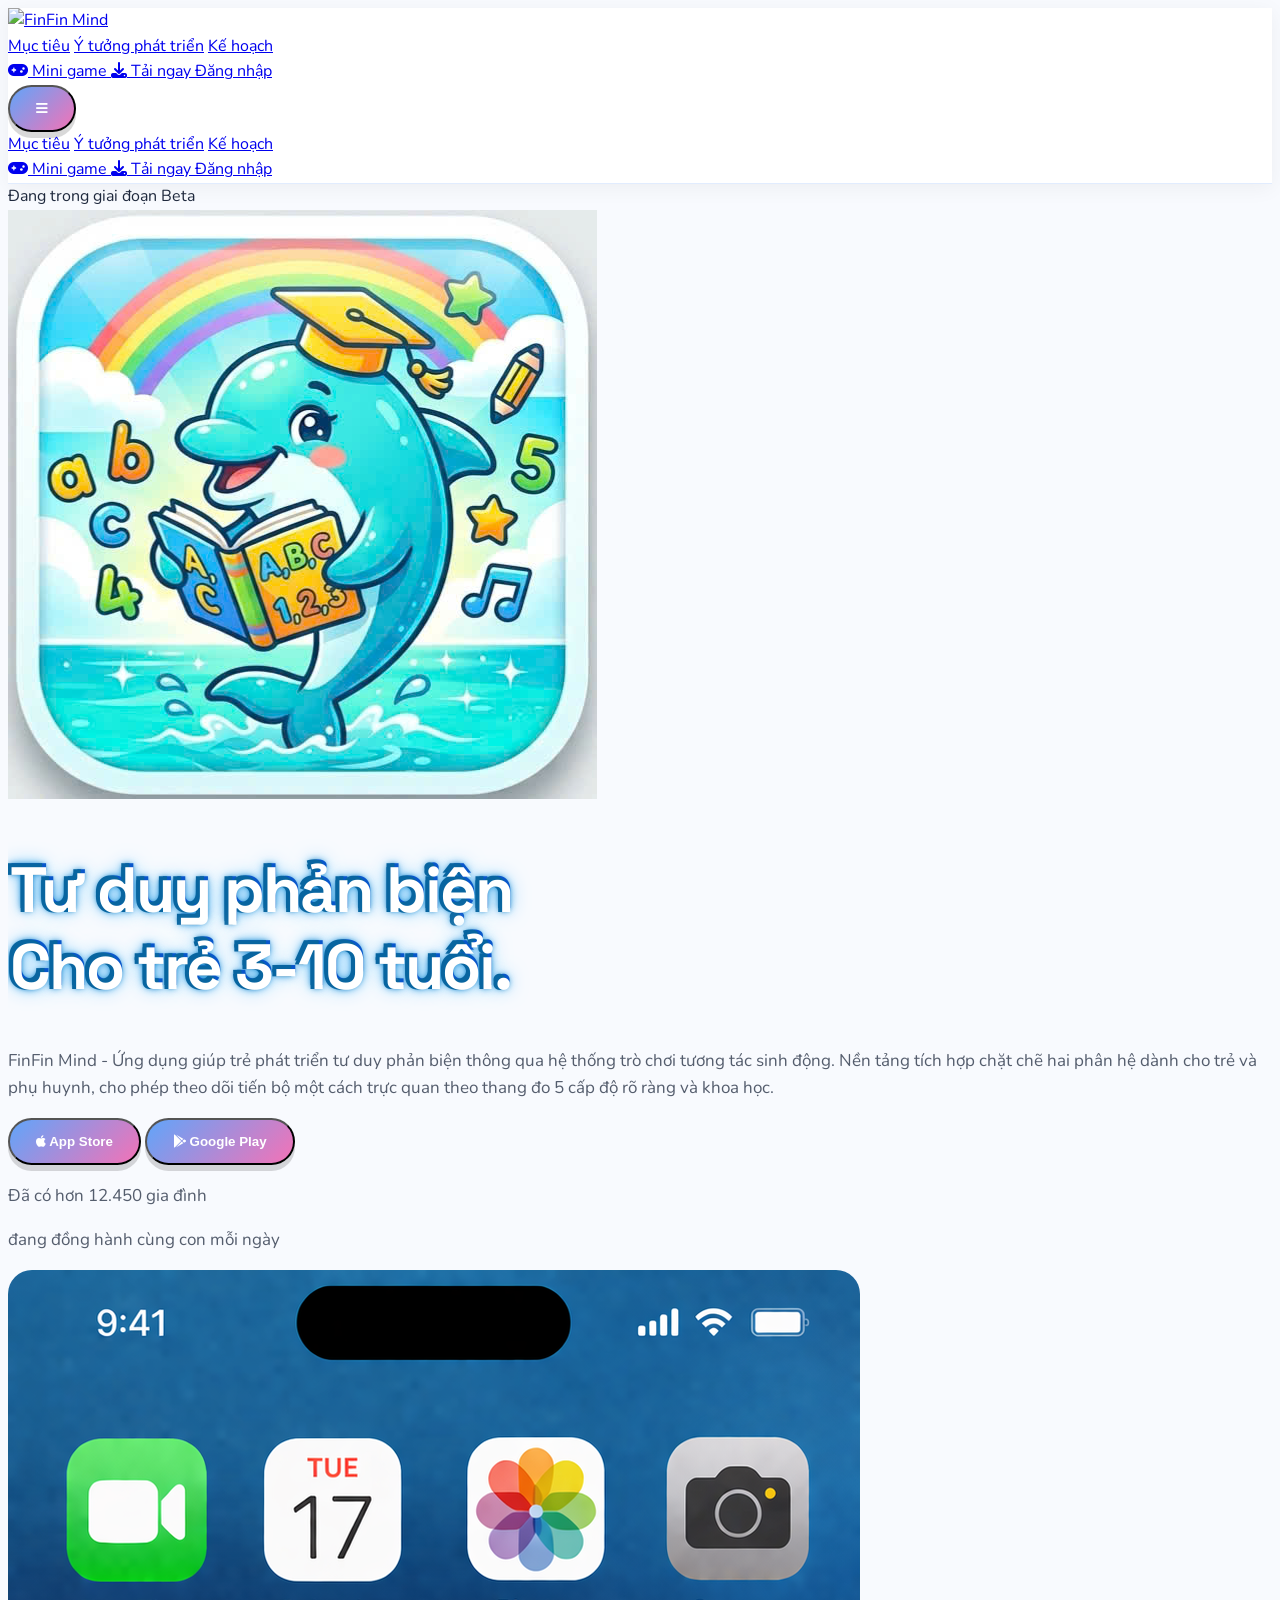
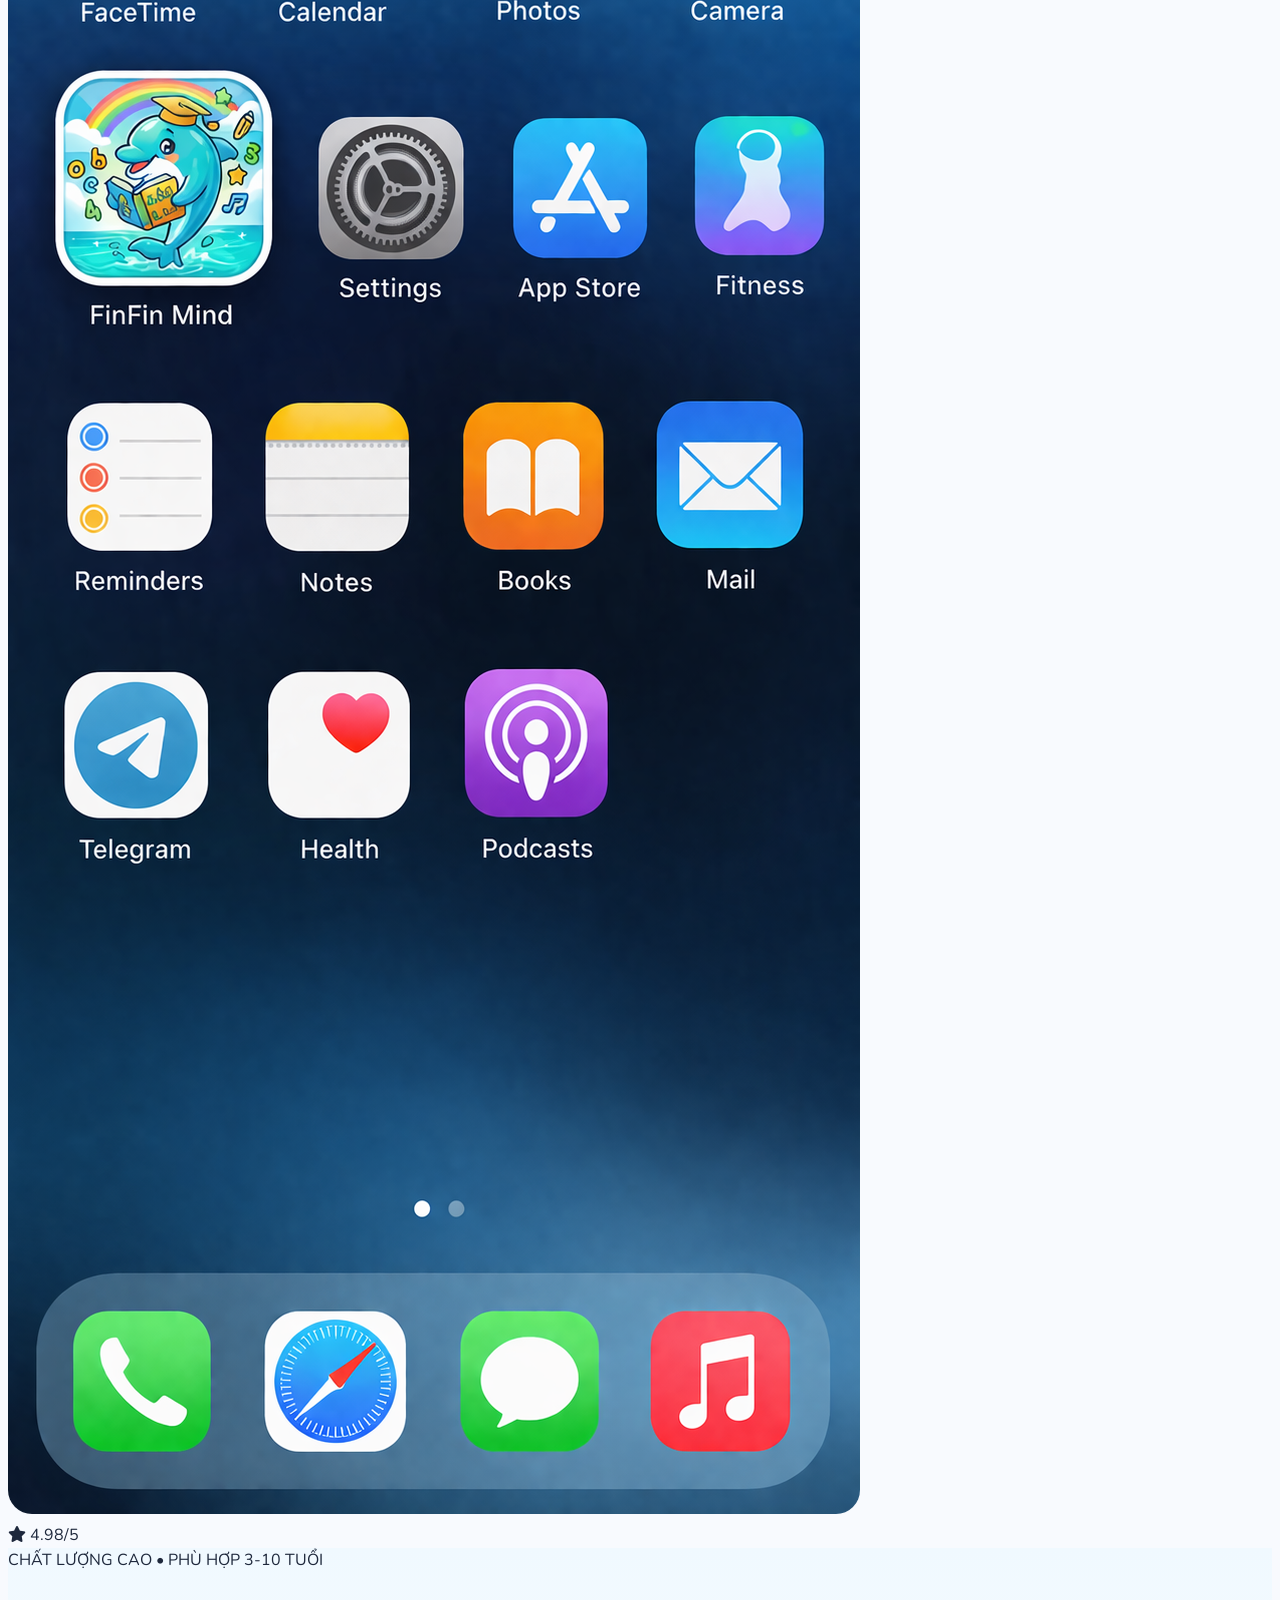
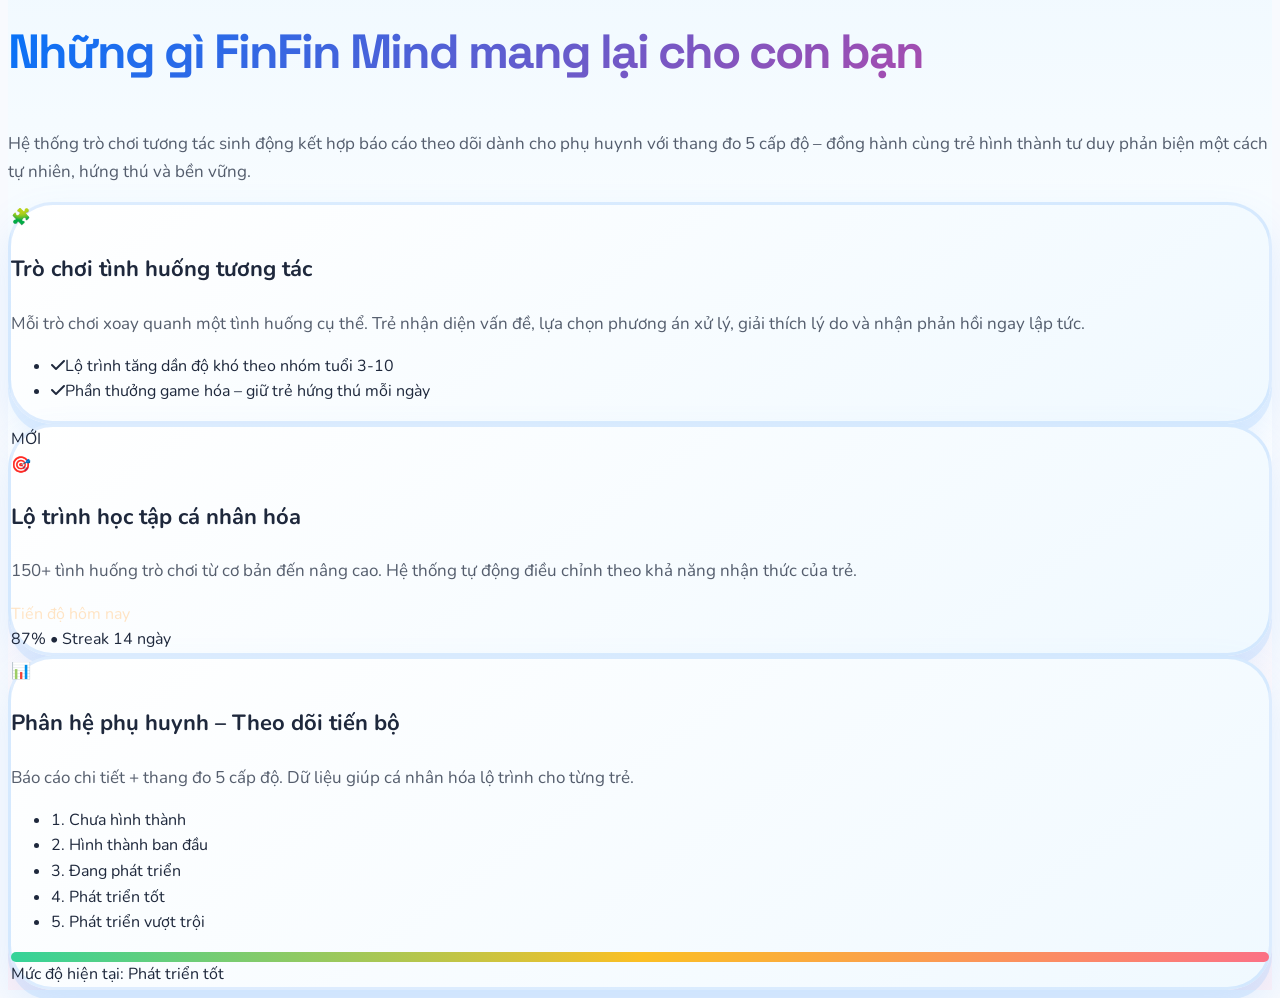
==== commit 6ebb29c5: "Update index.html" ====
--- a/index.html
+++ b/index.html
@@ -14,10 +14,11 @@
 
     <!-- NAVBAR -->
     <nav class="bg-zinc-950 border-b border-blue-900 sticky top-0 z-50">
-        <div class="max-w-7xl mx-auto px-6 py-5 flex items-center justify-between">
-            <div class="flex items-center gap-3">
+        <div class="max-w-7xl mx-auto px-4 sm:px-6 py-4 flex items-center justify-between">
+            
+            <div class="flex items-center gap-3 z-50 relative">
                 <a href="index.html">
-                    <img src="Image/logo.png" alt="FinFin Mind" class="h-14 w-auto transition-all duration-300 hover:scale-110 hover:drop-shadow-lg">
+                    <img src="Image/logo.png" alt="FinFin Mind" class="h-10 md:h-14 w-auto transition-all duration-300 hover:scale-110">
                 </a>
             </div>
             
@@ -27,21 +28,40 @@
                 <a href="ke-hoach.html" class="nav-link text-blue-100 hover:text-white">Kế hoạch</a>
             </div>
 
-            <div class="flex items-center gap-4">
+            <div class="hidden md:flex items-center gap-4">
                 <a href="mini_game.html" class="px-6 py-3 bg-gradient-to-r from-indigo-500 to-blue-500 text-white rounded-3xl font-semibold flex items-center gap-2 hover:scale-105 transition">
-                    <i class="fa-solid fa-gamepad"></i>
-                    Mini game
-                </a>
-                
-                <a href="#" onclick="alert('Chức năng tải app đang được phát triển! 🚀 (demo website)')" 
+                    <i class="fa-solid fa-gamepad"></i> Mini game
+                </a>
+                <a href="#" onclick="alert('Chức năng tải app đang được phát triển!')" 
                    class="px-6 py-3 bg-white text-blue-950 rounded-3xl font-semibold text-sm flex items-center gap-2 hover:bg-blue-100 transition">
-                    <i class="fa-solid fa-download"></i>
-                    Tải ngay
+                    <i class="fa-solid fa-download"></i> Tải ngay
                 </a>
                 <a href="login.html" class="px-6 py-3 bg-white text-blue-950 rounded-3xl font-semibold text-sm hover:bg-blue-100 transition">
                     Đăng nhập
                 </a>
             </div>
+
+            <button id="mobile-menu-btn" class="md:hidden text-white text-2xl z-50 relative focus:outline-none">
+                <i class="fa-solid fa-bars"></i>
+            </button>
+        </div>
+
+        <div id="mobile-menu" class="fixed inset-0 bg-zinc-950/95 backdrop-blur-xl z-40 transform translate-x-full transition-transform duration-300 md:hidden flex flex-col justify-center items-center gap-6 pt-16">
+            <a href="muc_tieu.html" class="text-xl text-white font-medium hover:text-blue-400">Mục tiêu</a>
+            <a href="y_tuong_phat_trien.html" class="text-xl text-white font-medium hover:text-blue-400">Ý tưởng phát triển</a>
+            <a href="ke-hoach.html" class="text-xl text-white font-medium hover:text-blue-400">Kế hoạch</a>
+            
+            <div class="w-2/3 h-px bg-zinc-800 my-2"></div>
+            
+            <a href="mini_game.html" class="w-2/3 text-center py-4 bg-gradient-to-r from-indigo-500 to-blue-500 text-white rounded-3xl font-semibold text-lg shadow-lg">
+                <i class="fa-solid fa-gamepad mr-2"></i> Mini game
+            </a>
+            <a href="#" onclick="alert('Chức năng tải app đang được phát triển!')" class="w-2/3 text-center py-4 bg-white text-blue-950 rounded-3xl font-semibold text-lg shadow-lg">
+                <i class="fa-solid fa-download mr-2"></i> Tải ngay
+            </a>
+            <a href="login.html" class="w-2/3 text-center py-4 border-2 border-white text-white rounded-3xl font-semibold text-lg hover:bg-white/10 transition">
+                Đăng nhập
+            </a>
         </div>
     </nav>
 
@@ -167,5 +187,32 @@
     </section>
 
     <script src="script.js"></script>
+
+
+
+    
+    <script>
+        // Code điều khiển Hamburger Menu trên Mobile
+        document.addEventListener('DOMContentLoaded', function() {
+            const mobileMenuBtn = document.getElementById('mobile-menu-btn');
+            const mobileMenu = document.getElementById('mobile-menu');
+            let isMenuOpen = false;
+
+            if (mobileMenuBtn && mobileMenu) {
+                mobileMenuBtn.addEventListener('click', () => {
+                    isMenuOpen = !isMenuOpen;
+                    if (isMenuOpen) {
+                        // Hiện menu và đổi icon thành dấu X
+                        mobileMenu.classList.remove('translate-x-full');
+                        mobileMenuBtn.innerHTML = '<i class="fa-solid fa-xmark"></i>';
+                    } else {
+                        // Ẩn menu và đổi lại icon 3 gạch
+                        mobileMenu.classList.add('translate-x-full');
+                        mobileMenuBtn.innerHTML = '<i class="fa-solid fa-bars"></i>';
+                    }
+                });
+            }
+        });
+    </script>
 </body>
 </html>
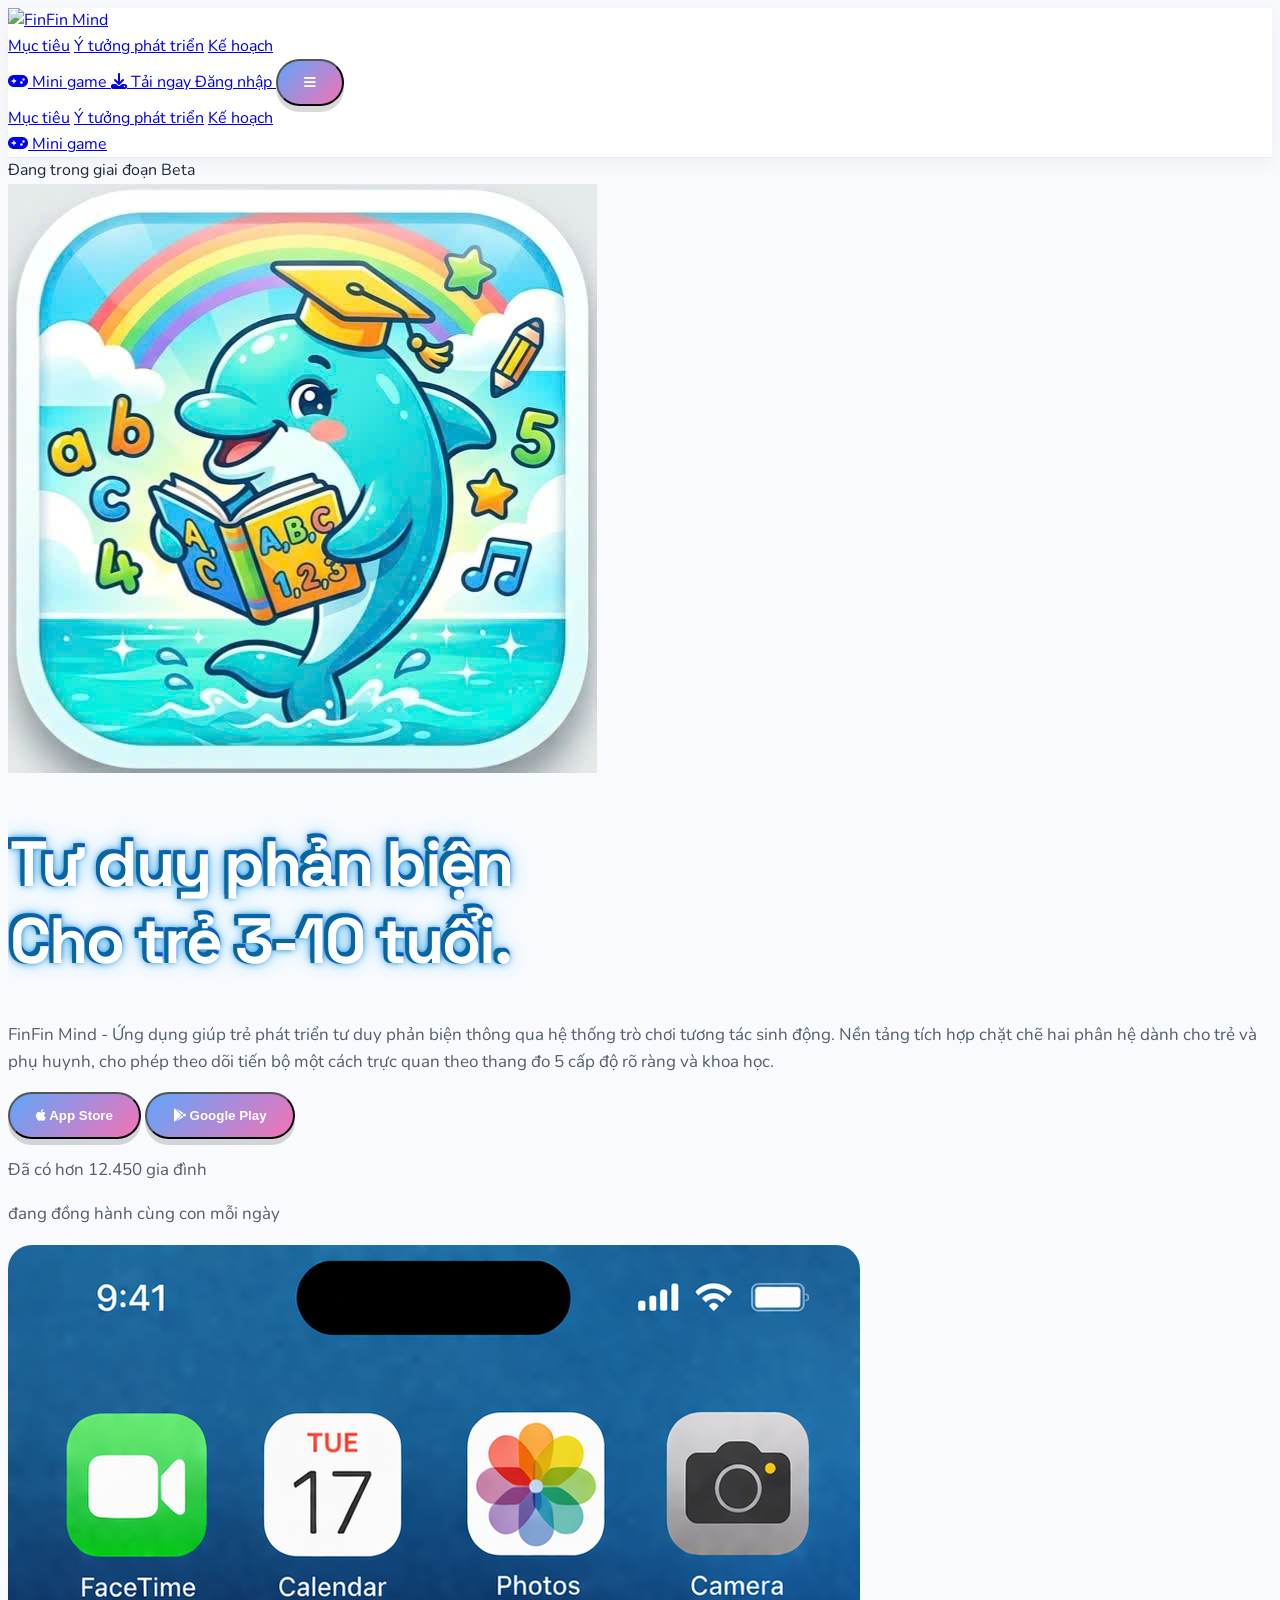
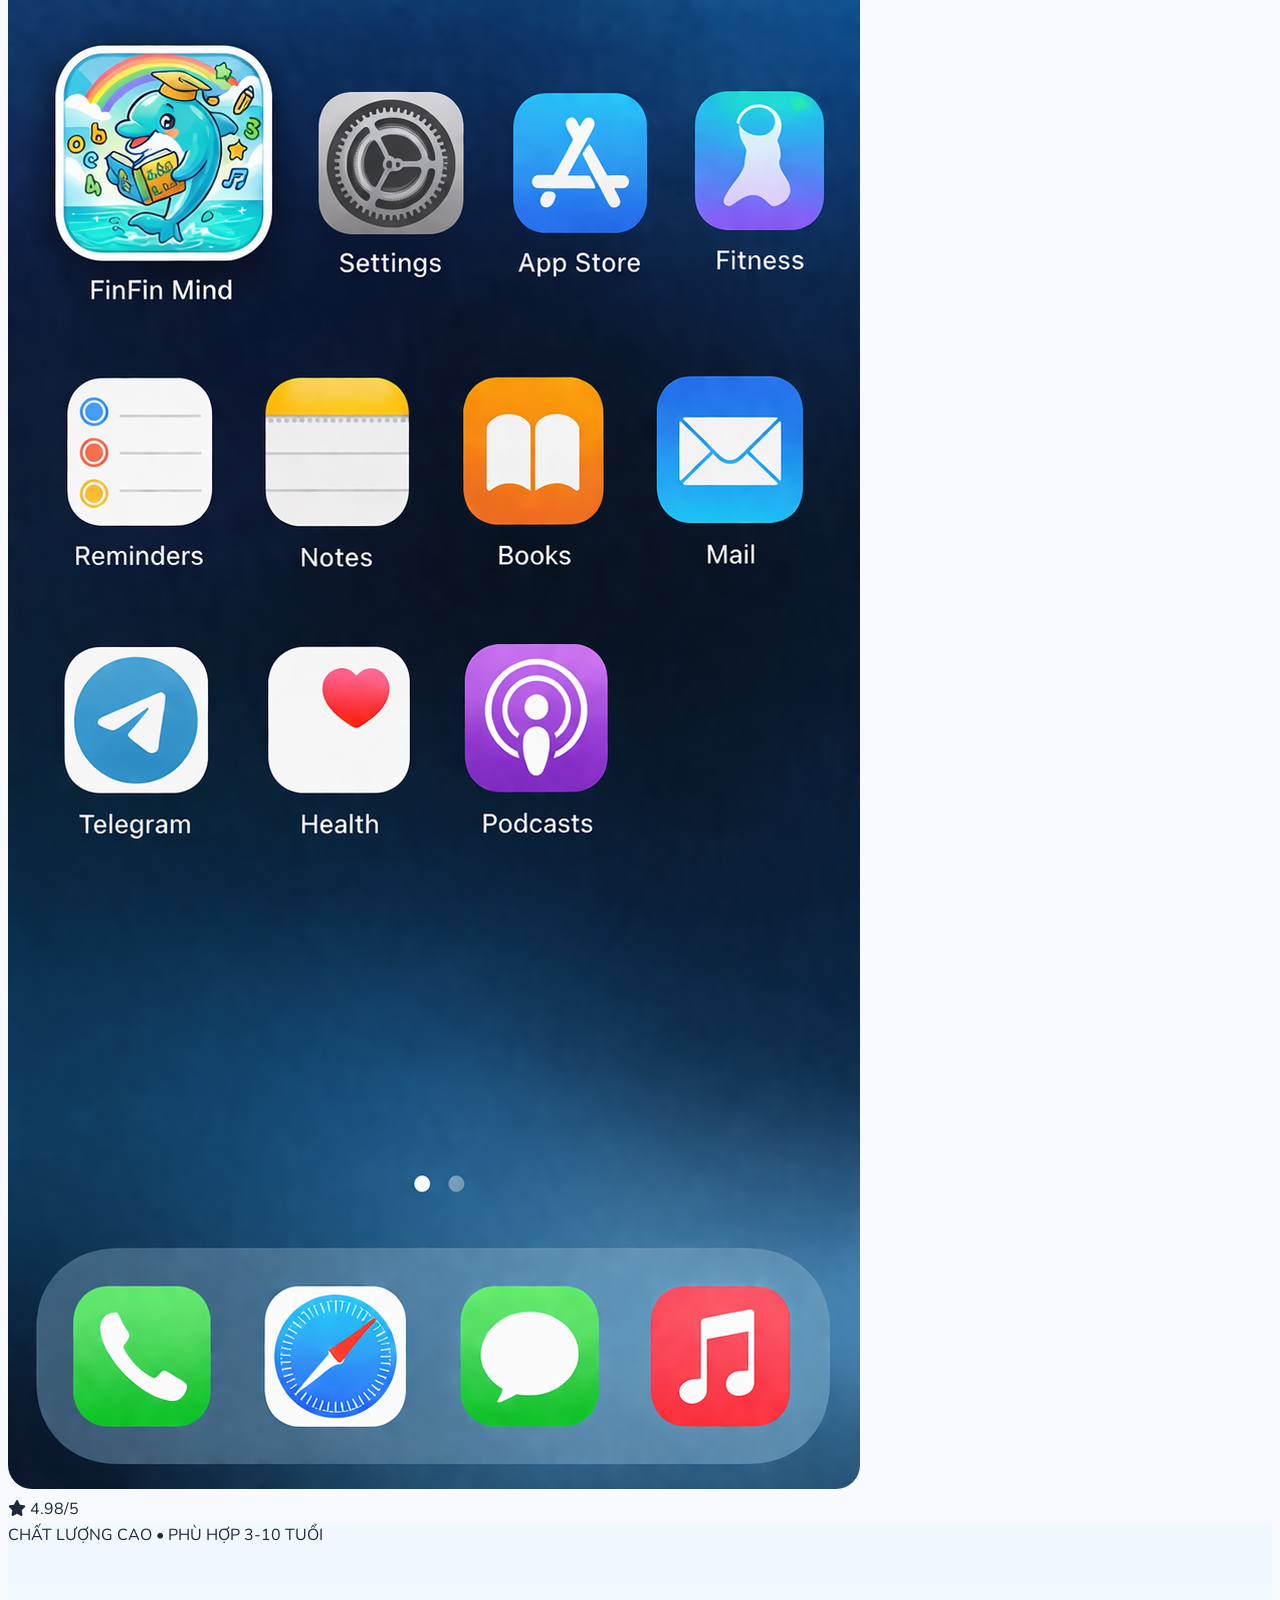
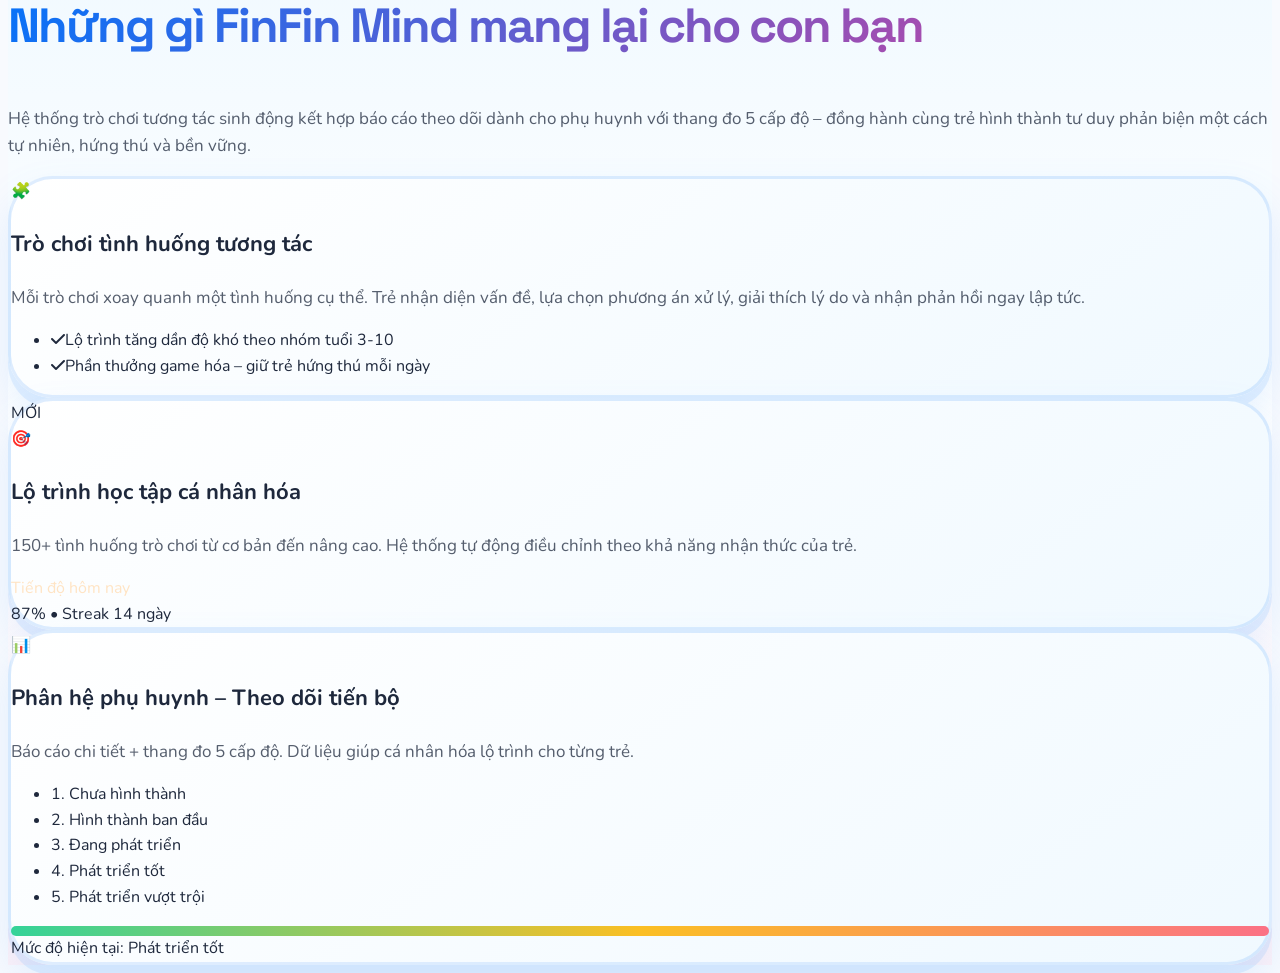
==== commit 2b5303ff: "Update index.html" ====
--- a/index.html
+++ b/index.html
@@ -14,53 +14,51 @@
 
     <!-- NAVBAR -->
     <nav class="bg-zinc-950 border-b border-blue-900 sticky top-0 z-50">
-        <div class="max-w-7xl mx-auto px-4 sm:px-6 py-4 flex items-center justify-between">
-            
-            <div class="flex items-center gap-3 z-50 relative">
+        <div class="max-w-7xl mx-auto px-4 sm:px-6 py-3 flex items-center justify-between">
+            
+            <div class="flex items-center z-50 relative shrink-0">
                 <a href="index.html">
                     <img src="Image/logo.png" alt="FinFin Mind" class="h-10 md:h-14 w-auto transition-all duration-300 hover:scale-110">
                 </a>
             </div>
             
-            <div class="hidden md:flex items-center gap-10 text-sm font-medium">
+            <div class="hidden md:flex items-center gap-10 text-sm font-medium absolute left-1/2 -translate-x-1/2 z-50">
                 <a href="muc_tieu.html" class="nav-link text-blue-100 hover:text-white">Mục tiêu</a>
                 <a href="y_tuong_phat_trien.html" class="nav-link text-blue-100 hover:text-white">Ý tưởng phát triển</a>
                 <a href="ke-hoach.html" class="nav-link text-blue-100 hover:text-white">Kế hoạch</a>
             </div>
 
-            <div class="hidden md:flex items-center gap-4">
-                <a href="mini_game.html" class="px-6 py-3 bg-gradient-to-r from-indigo-500 to-blue-500 text-white rounded-3xl font-semibold flex items-center gap-2 hover:scale-105 transition">
+            <div class="flex items-center gap-2 md:gap-4 z-50 relative">
+                
+                <a href="mini_game.html" class="hidden md:flex px-6 py-3 bg-gradient-to-r from-indigo-500 to-blue-500 text-white rounded-3xl font-semibold items-center gap-2 hover:scale-105 transition">
                     <i class="fa-solid fa-gamepad"></i> Mini game
                 </a>
+                
                 <a href="#" onclick="alert('Chức năng tải app đang được phát triển!')" 
-                   class="px-6 py-3 bg-white text-blue-950 rounded-3xl font-semibold text-sm flex items-center gap-2 hover:bg-blue-100 transition">
-                    <i class="fa-solid fa-download"></i> Tải ngay
-                </a>
-                <a href="login.html" class="px-6 py-3 bg-white text-blue-950 rounded-3xl font-semibold text-sm hover:bg-blue-100 transition">
+                   class="px-3 py-2 md:px-6 md:py-3 bg-white text-blue-950 rounded-[14px] md:rounded-3xl font-bold text-[11px] md:text-sm flex items-center gap-1.5 md:gap-2 hover:bg-blue-100 transition whitespace-nowrap shadow-md">
+                    <i class="fa-solid fa-download"></i> Tải<span class="hidden md:inline"> ngay</span>
+                </a>
+                
+                <a href="login.html" class="px-3 py-2 md:px-6 md:py-3 border border-zinc-600 md:border-none md:bg-white text-white md:text-blue-950 rounded-[14px] md:rounded-3xl font-bold text-[11px] md:text-sm hover:bg-zinc-800 md:hover:bg-blue-100 transition whitespace-nowrap">
                     Đăng nhập
                 </a>
-            </div>
-
-            <button id="mobile-menu-btn" class="md:hidden text-white text-2xl z-50 relative focus:outline-none">
-                <i class="fa-solid fa-bars"></i>
-            </button>
-        </div>
-
-        <div id="mobile-menu" class="fixed inset-0 bg-zinc-950/95 backdrop-blur-xl z-40 transform translate-x-full transition-transform duration-300 md:hidden flex flex-col justify-center items-center gap-6 pt-16">
+
+                <button id="mobile-menu-btn" class="md:hidden text-white text-xl ml-1 focus:outline-none w-8 h-8 flex items-center justify-center rounded-lg hover:bg-white/10 transition">
+                    <i class="fa-solid fa-bars"></i>
+                </button>
+            </div>
+        </div>
+
+        <div id="mobile-menu" class="fixed inset-0 bg-zinc-950 z-40 transform translate-x-full transition-transform duration-300 md:hidden flex flex-col justify-start items-center gap-6 pt-28 pb-10 overflow-y-auto">
+            
             <a href="muc_tieu.html" class="text-xl text-white font-medium hover:text-blue-400">Mục tiêu</a>
             <a href="y_tuong_phat_trien.html" class="text-xl text-white font-medium hover:text-blue-400">Ý tưởng phát triển</a>
             <a href="ke-hoach.html" class="text-xl text-white font-medium hover:text-blue-400">Kế hoạch</a>
             
-            <div class="w-2/3 h-px bg-zinc-800 my-2"></div>
-            
-            <a href="mini_game.html" class="w-2/3 text-center py-4 bg-gradient-to-r from-indigo-500 to-blue-500 text-white rounded-3xl font-semibold text-lg shadow-lg">
+            <div class="w-2/3 h-px bg-zinc-800 my-4"></div>
+            
+            <a href="mini_game.html" class="w-2/3 text-center py-4 bg-gradient-to-r from-indigo-500 to-blue-500 text-white rounded-2xl font-bold text-lg shadow-lg">
                 <i class="fa-solid fa-gamepad mr-2"></i> Mini game
-            </a>
-            <a href="#" onclick="alert('Chức năng tải app đang được phát triển!')" class="w-2/3 text-center py-4 bg-white text-blue-950 rounded-3xl font-semibold text-lg shadow-lg">
-                <i class="fa-solid fa-download mr-2"></i> Tải ngay
-            </a>
-            <a href="login.html" class="w-2/3 text-center py-4 border-2 border-white text-white rounded-3xl font-semibold text-lg hover:bg-white/10 transition">
-                Đăng nhập
             </a>
         </div>
     </nav>
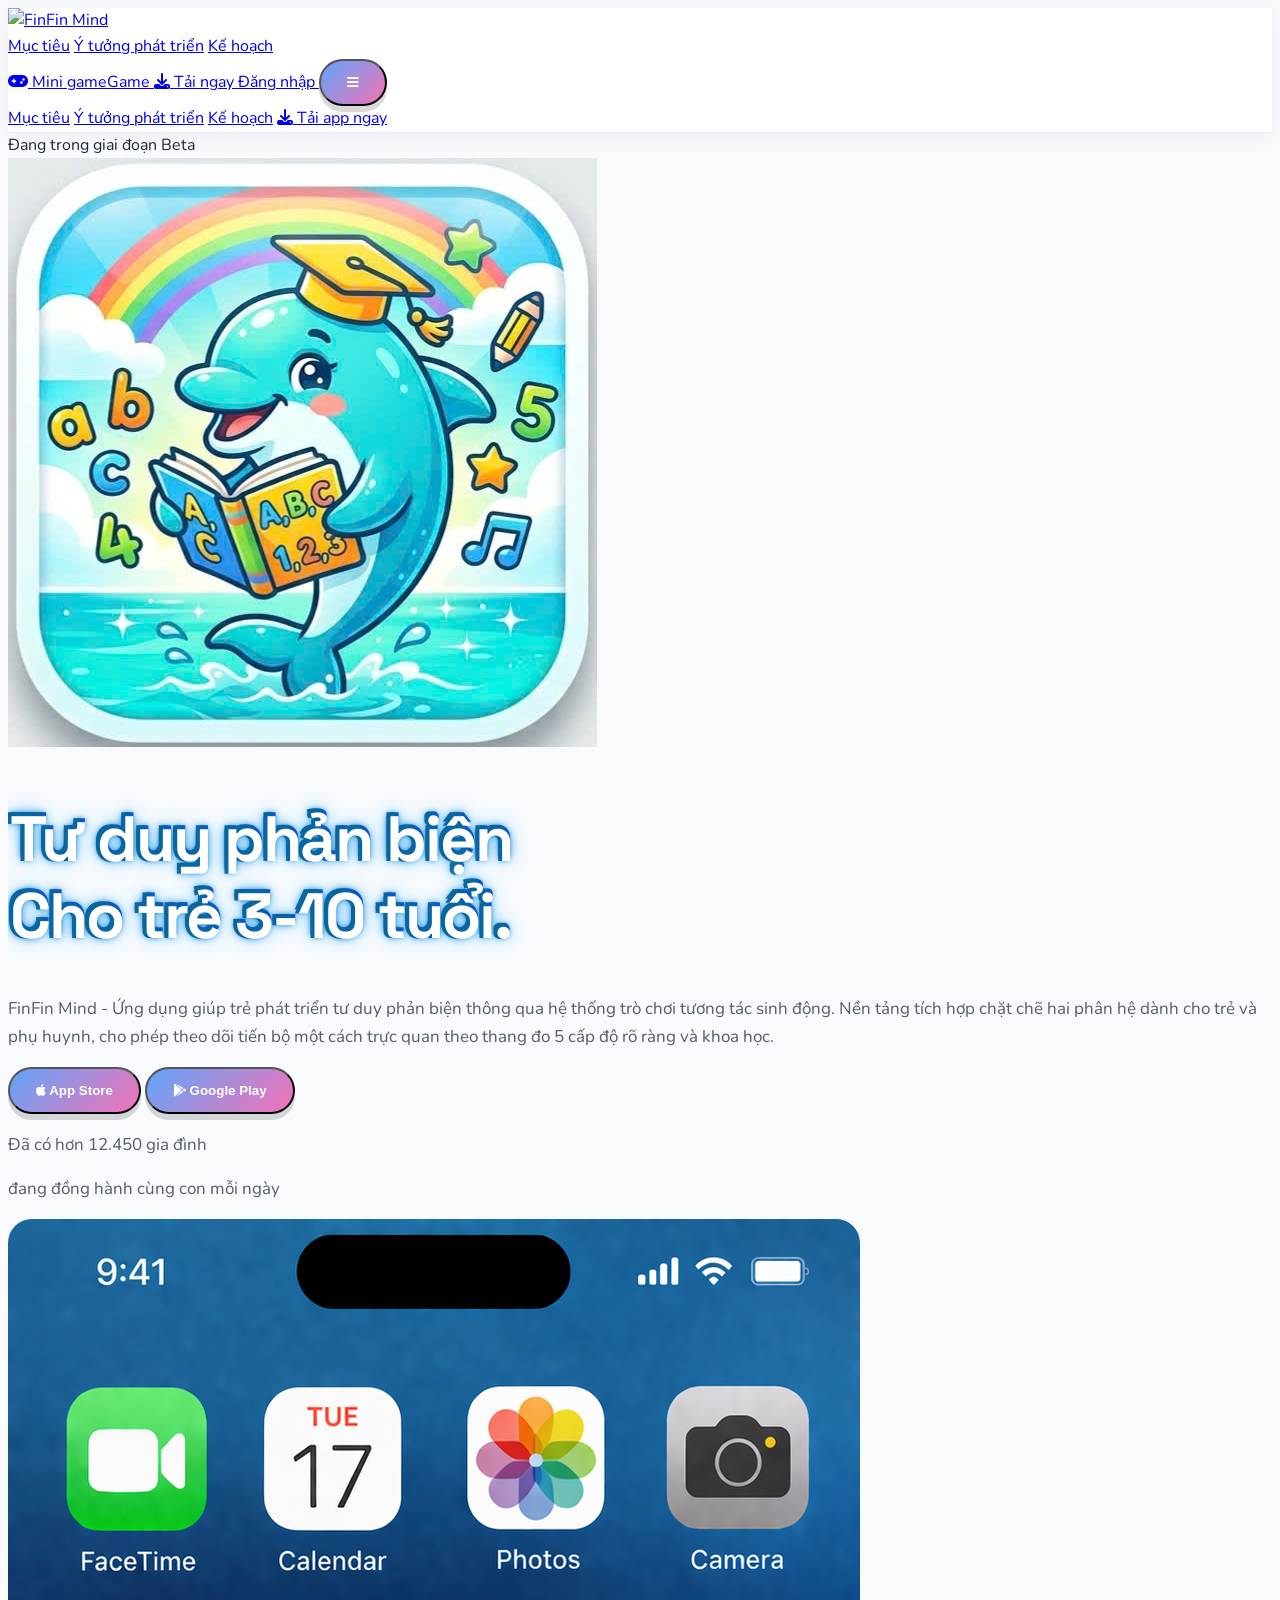
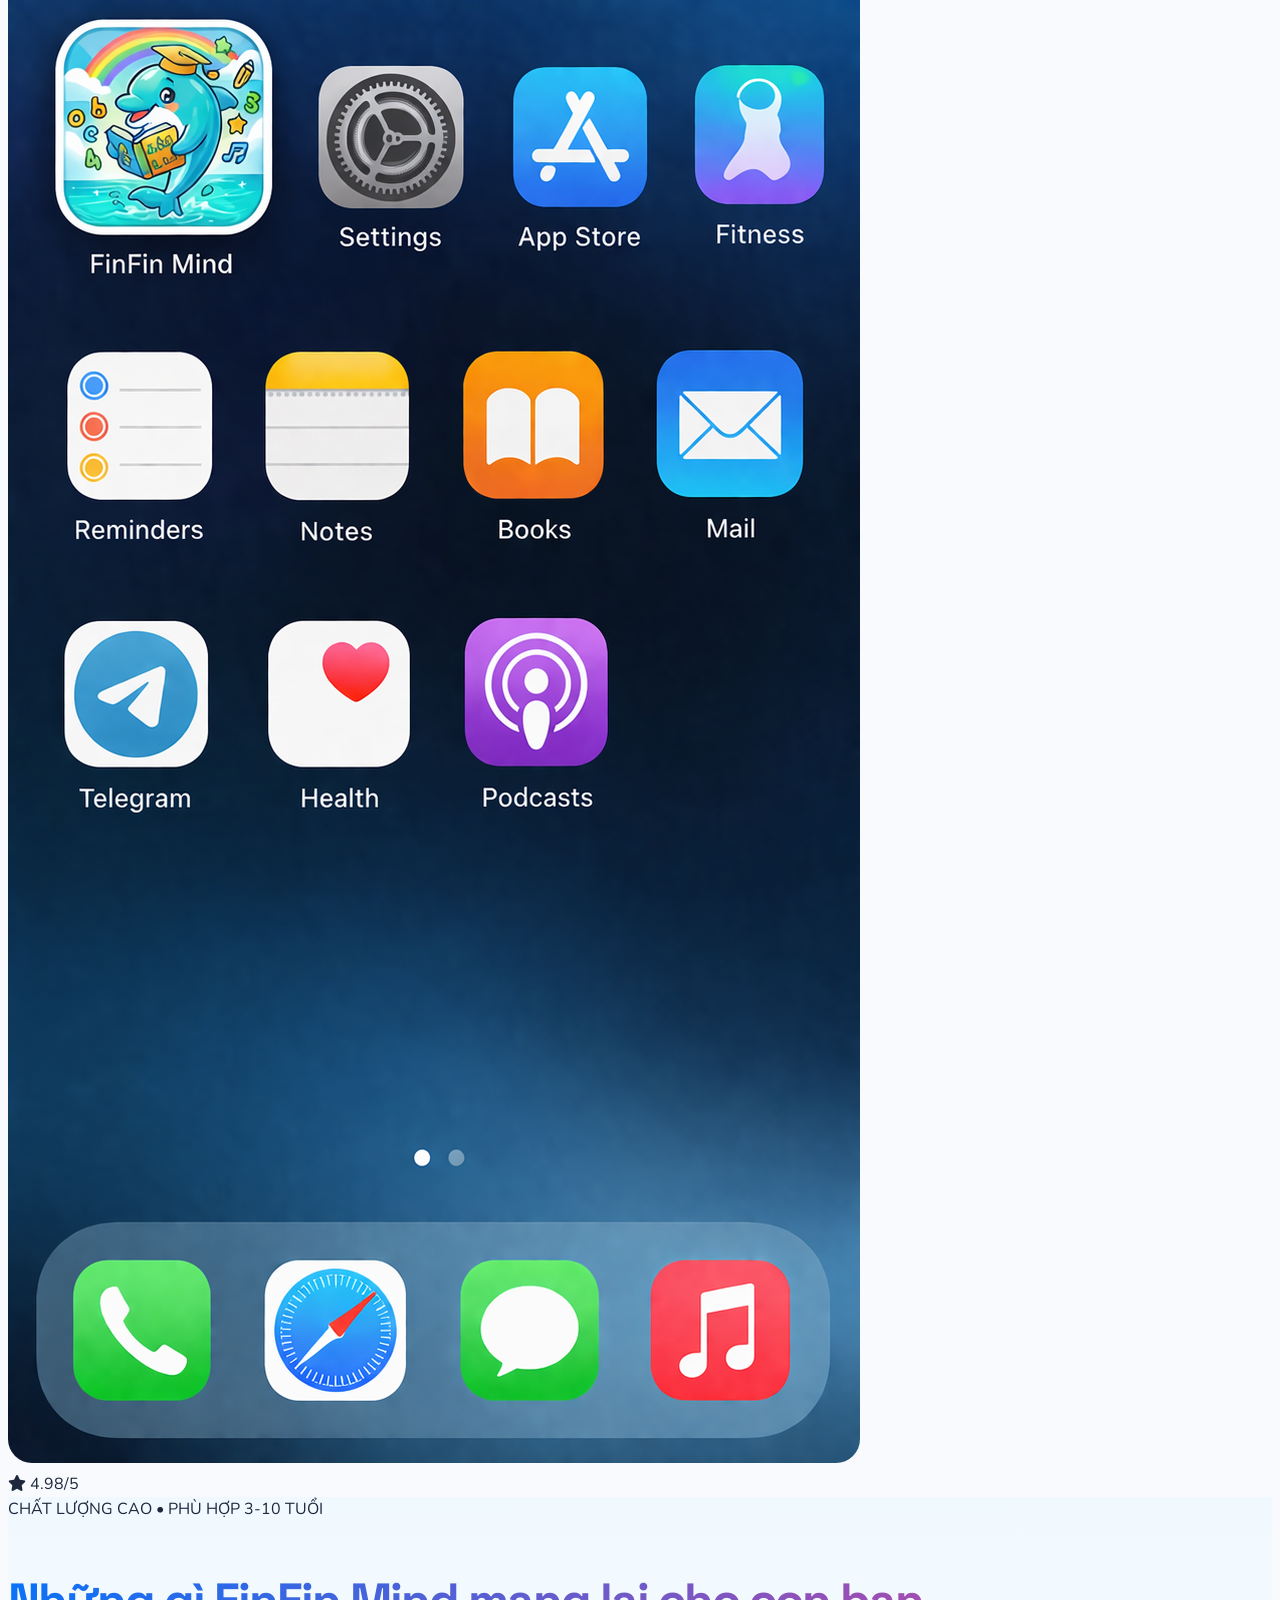
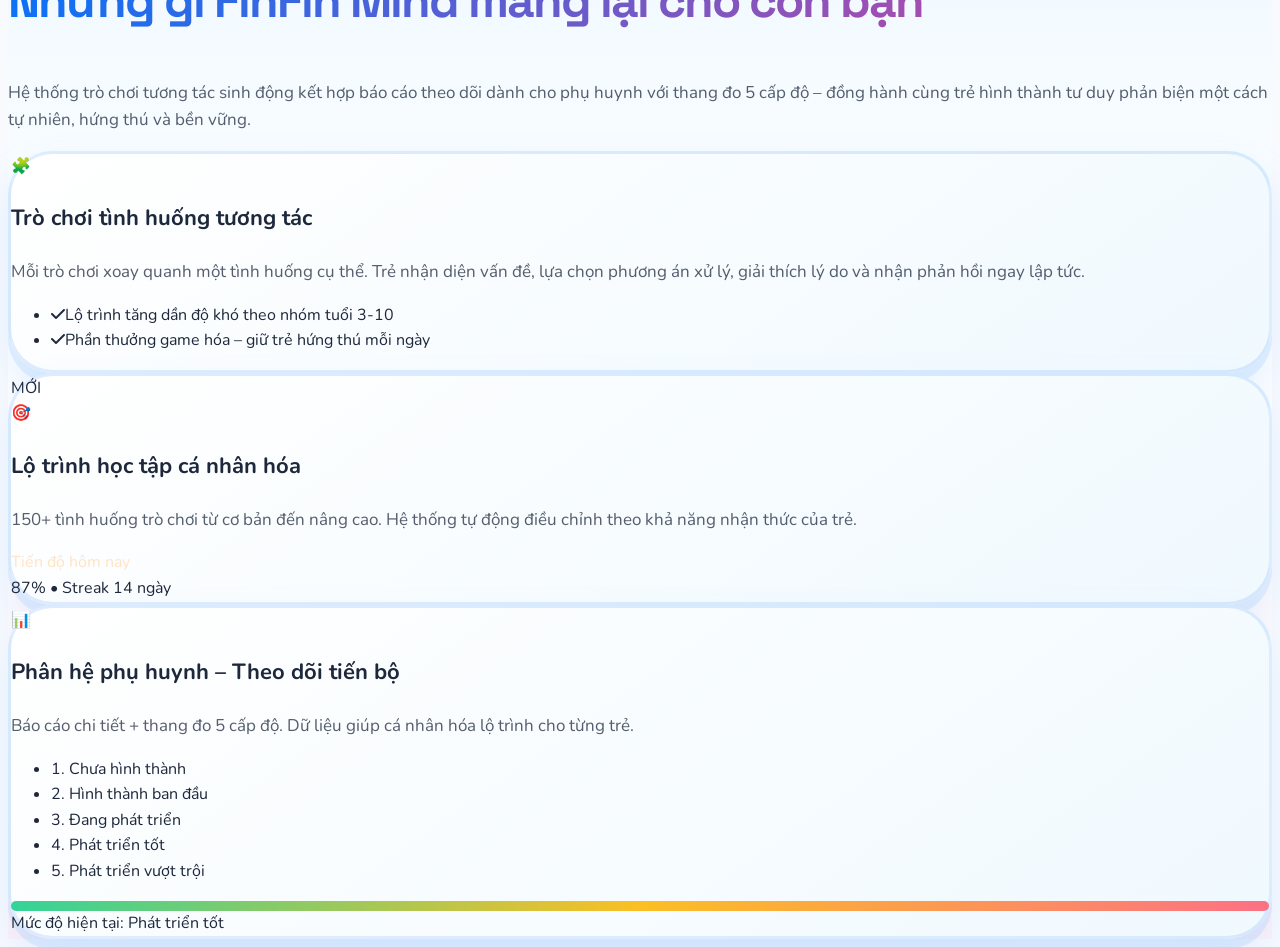
==== commit 3f315395: "Update index.html" ====
--- a/index.html
+++ b/index.html
@@ -30,13 +30,13 @@
 
             <div class="flex items-center gap-2 md:gap-4 z-50 relative">
                 
-                <a href="mini_game.html" class="hidden md:flex px-6 py-3 bg-gradient-to-r from-indigo-500 to-blue-500 text-white rounded-3xl font-semibold items-center gap-2 hover:scale-105 transition">
-                    <i class="fa-solid fa-gamepad"></i> Mini game
+                <a href="mini_game.html" class="px-3 py-2 md:px-6 md:py-3 bg-gradient-to-r from-indigo-500 to-blue-500 text-white rounded-[14px] md:rounded-3xl font-bold text-[11px] md:text-sm flex items-center gap-1.5 md:gap-2 hover:scale-105 transition shadow-md whitespace-nowrap">
+                    <i class="fa-solid fa-gamepad"></i> <span class="hidden sm:inline">Mini game</span><span class="sm:hidden">Game</span>
                 </a>
                 
                 <a href="#" onclick="alert('Chức năng tải app đang được phát triển!')" 
-                   class="px-3 py-2 md:px-6 md:py-3 bg-white text-blue-950 rounded-[14px] md:rounded-3xl font-bold text-[11px] md:text-sm flex items-center gap-1.5 md:gap-2 hover:bg-blue-100 transition whitespace-nowrap shadow-md">
-                    <i class="fa-solid fa-download"></i> Tải<span class="hidden md:inline"> ngay</span>
+                   class="hidden md:flex px-6 py-3 bg-white text-blue-950 rounded-3xl font-semibold text-sm items-center gap-2 hover:bg-blue-100 transition whitespace-nowrap shadow-md">
+                    <i class="fa-solid fa-download"></i> Tải ngay
                 </a>
                 
                 <a href="login.html" class="px-3 py-2 md:px-6 md:py-3 border border-zinc-600 md:border-none md:bg-white text-white md:text-blue-950 rounded-[14px] md:rounded-3xl font-bold text-[11px] md:text-sm hover:bg-zinc-800 md:hover:bg-blue-100 transition whitespace-nowrap">
@@ -49,20 +49,17 @@
             </div>
         </div>
 
-        <div id="mobile-menu" class="fixed inset-0 bg-zinc-950 z-40 transform translate-x-full transition-transform duration-300 md:hidden flex flex-col justify-start items-center gap-6 pt-28 pb-10 overflow-y-auto">
-            
-            <a href="muc_tieu.html" class="text-xl text-white font-medium hover:text-blue-400">Mục tiêu</a>
-            <a href="y_tuong_phat_trien.html" class="text-xl text-white font-medium hover:text-blue-400">Ý tưởng phát triển</a>
-            <a href="ke-hoach.html" class="text-xl text-white font-medium hover:text-blue-400">Kế hoạch</a>
-            
-            <div class="w-2/3 h-px bg-zinc-800 my-4"></div>
-            
-            <a href="mini_game.html" class="w-2/3 text-center py-4 bg-gradient-to-r from-indigo-500 to-blue-500 text-white rounded-2xl font-bold text-lg shadow-lg">
-                <i class="fa-solid fa-gamepad mr-2"></i> Mini game
+        <div id="mobile-menu" class="fixed top-0 right-0 h-full w-[65vw] bg-zinc-950 border-l border-zinc-800 z-40 transform translate-x-full transition-transform duration-300 md:hidden flex flex-col justify-start items-start gap-4 pt-24 px-6 pb-10 shadow-2xl overflow-y-auto">
+            
+            <a href="muc_tieu.html" class="w-full text-lg text-zinc-400 font-medium hover:text-white border-b border-zinc-800 pb-3">Mục tiêu</a>
+            <a href="y_tuong_phat_trien.html" class="w-full text-lg text-zinc-400 font-medium hover:text-white border-b border-zinc-800 pb-3">Ý tưởng phát triển</a>
+            <a href="ke-hoach.html" class="w-full text-lg text-zinc-400 font-medium hover:text-white border-b border-zinc-800 pb-3">Kế hoạch</a>
+            
+            <a href="#" onclick="alert('Chức năng tải app đang được phát triển!')" class="w-full mt-4 text-center py-3 bg-white text-blue-950 rounded-2xl font-bold text-base shadow-lg">
+                <i class="fa-solid fa-download mr-2"></i> Tải app ngay
             </a>
         </div>
     </nav>
-
     <!-- HERO - BIỂN (đồng bộ với login) -->
     <header class="hero-bg min-h-screen flex items-center relative pb-24">
         <div class="bubbles"><span></span></div>   <!-- Bong bóng đã bật -->
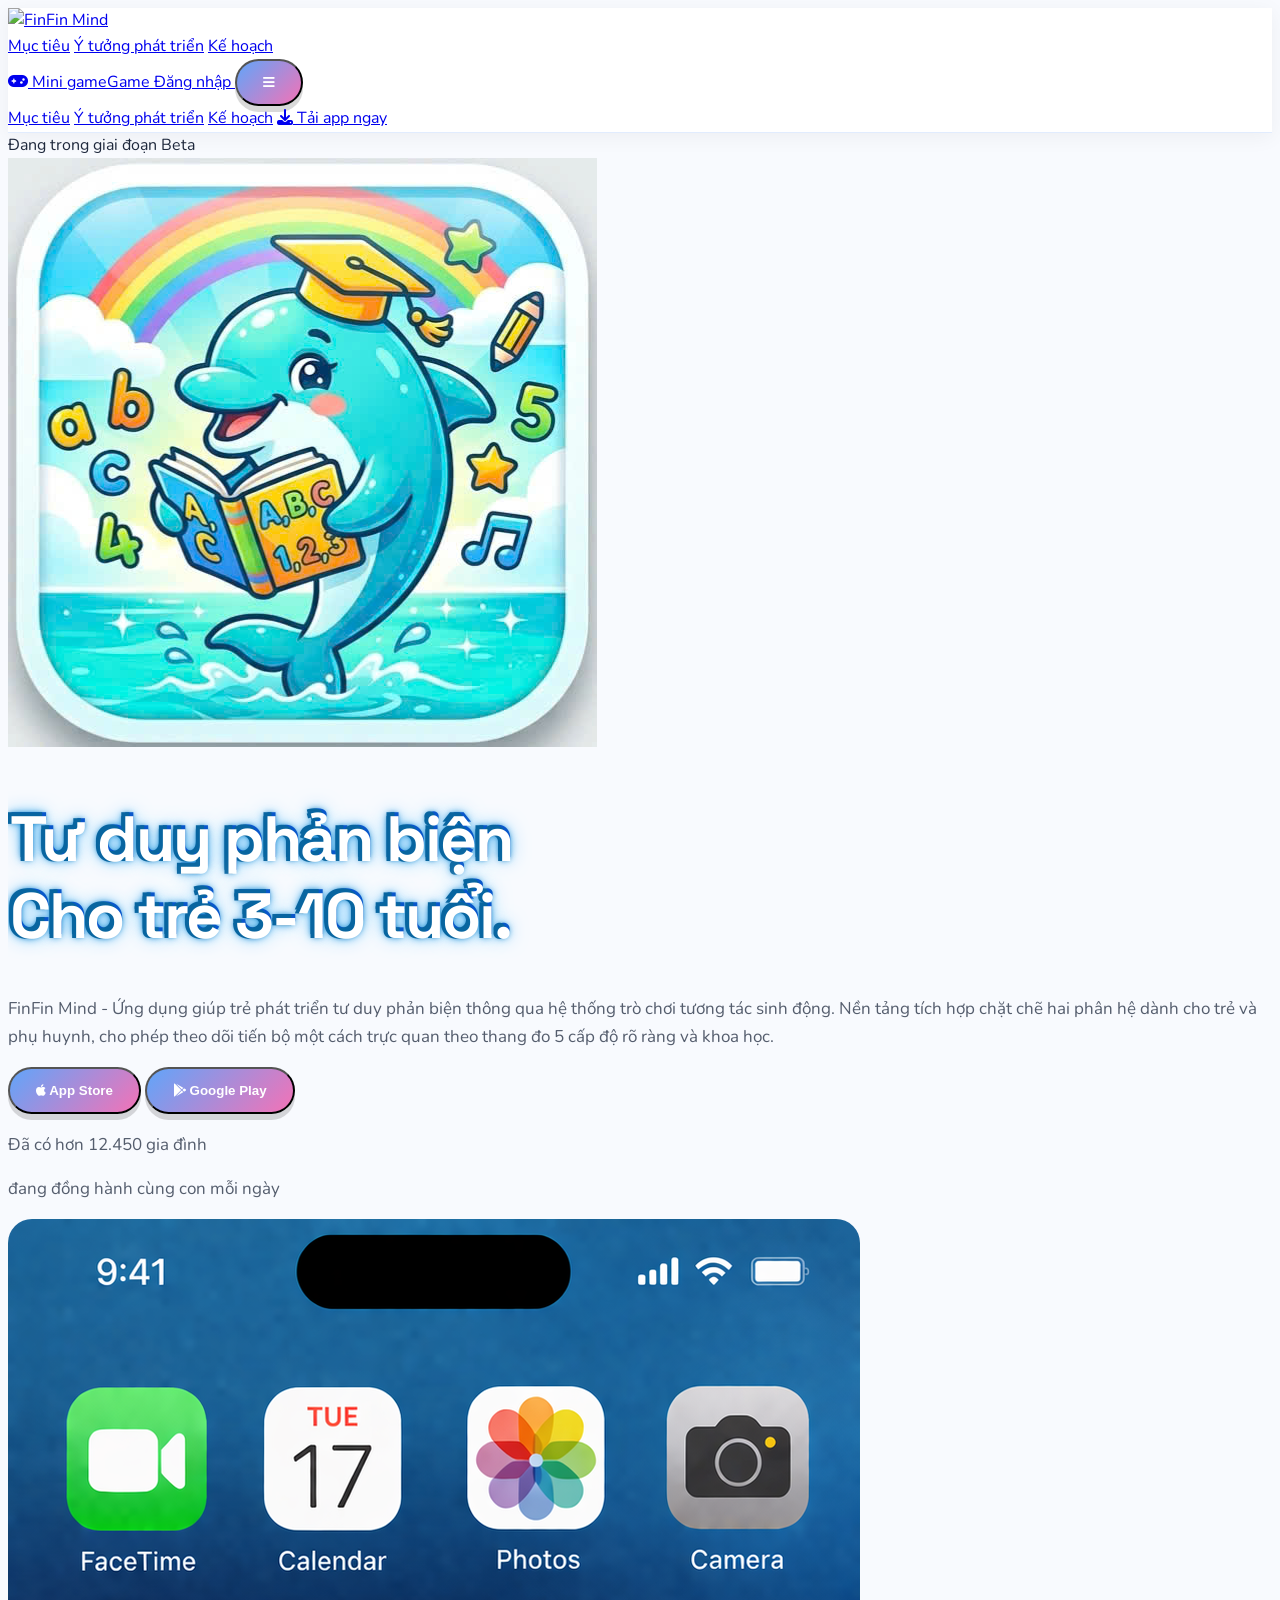
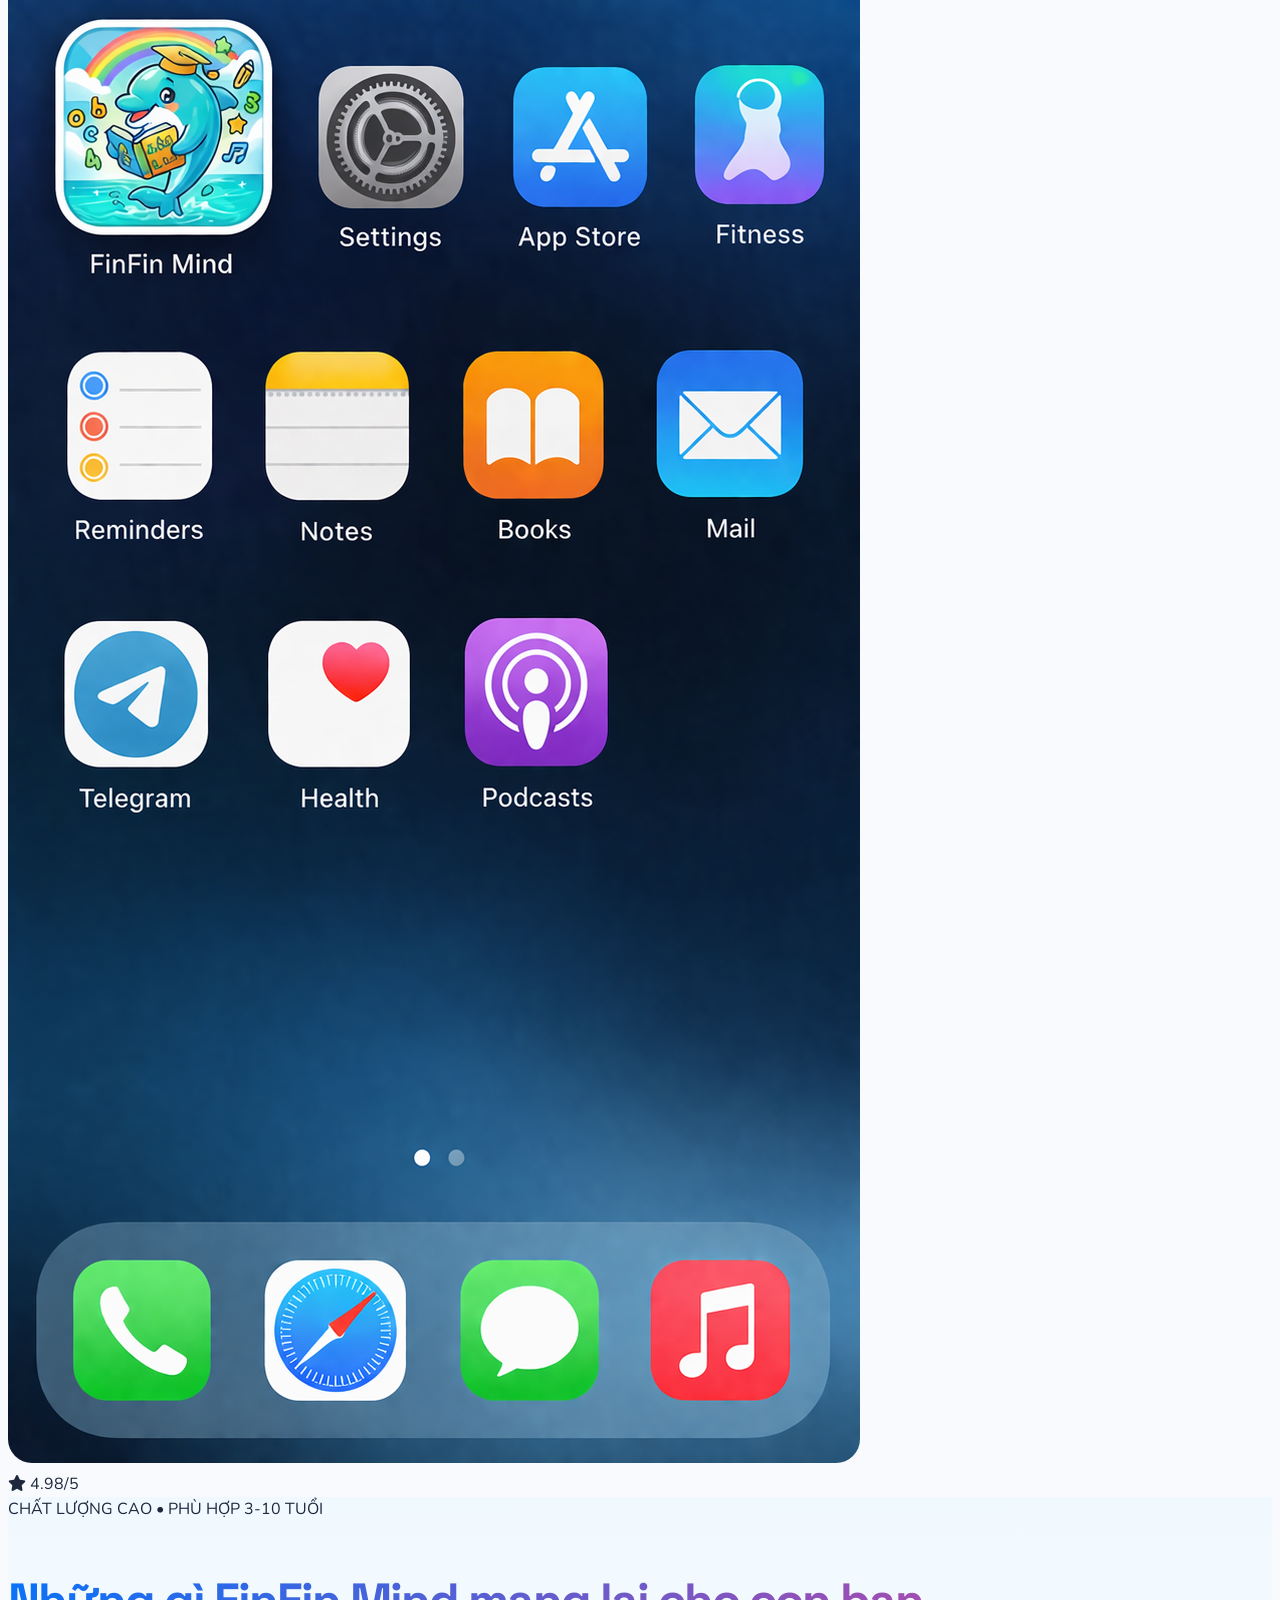
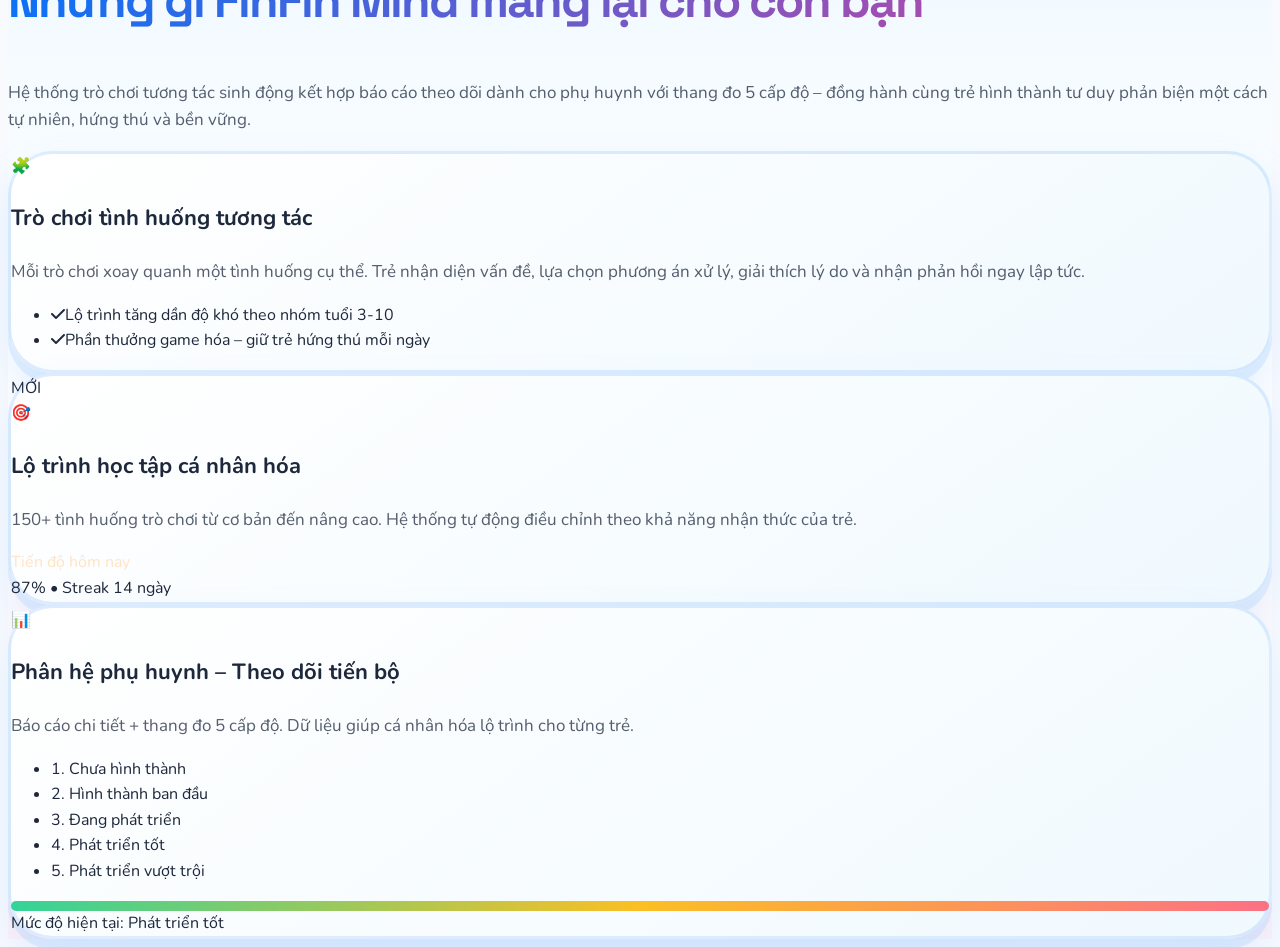
==== commit 1f5be9bc: "Update index.html" ====
--- a/index.html
+++ b/index.html
@@ -14,31 +14,26 @@
 
     <!-- NAVBAR -->
     <nav class="bg-zinc-950 border-b border-blue-900 sticky top-0 z-50">
-        <div class="max-w-7xl mx-auto px-4 sm:px-6 py-3 flex items-center justify-between">
-            
-            <div class="flex items-center z-50 relative shrink-0">
+        <div class="max-w-7xl mx-auto px-4 sm:px-6 py-3 flex items-center justify-between relative z-50">
+            
+            <div class="flex items-center shrink-0">
                 <a href="index.html">
                     <img src="Image/logo.png" alt="FinFin Mind" class="h-10 md:h-14 w-auto transition-all duration-300 hover:scale-110">
                 </a>
             </div>
             
-            <div class="hidden md:flex items-center gap-10 text-sm font-medium absolute left-1/2 -translate-x-1/2 z-50">
+            <div class="hidden md:flex items-center gap-10 text-sm font-medium absolute left-1/2 -translate-x-1/2">
                 <a href="muc_tieu.html" class="nav-link text-blue-100 hover:text-white">Mục tiêu</a>
                 <a href="y_tuong_phat_trien.html" class="nav-link text-blue-100 hover:text-white">Ý tưởng phát triển</a>
                 <a href="ke-hoach.html" class="nav-link text-blue-100 hover:text-white">Kế hoạch</a>
             </div>
 
-            <div class="flex items-center gap-2 md:gap-4 z-50 relative">
+            <div class="flex items-center gap-2 md:gap-4">
                 
                 <a href="mini_game.html" class="px-3 py-2 md:px-6 md:py-3 bg-gradient-to-r from-indigo-500 to-blue-500 text-white rounded-[14px] md:rounded-3xl font-bold text-[11px] md:text-sm flex items-center gap-1.5 md:gap-2 hover:scale-105 transition shadow-md whitespace-nowrap">
                     <i class="fa-solid fa-gamepad"></i> <span class="hidden sm:inline">Mini game</span><span class="sm:hidden">Game</span>
                 </a>
                 
-                <a href="#" onclick="alert('Chức năng tải app đang được phát triển!')" 
-                   class="hidden md:flex px-6 py-3 bg-white text-blue-950 rounded-3xl font-semibold text-sm items-center gap-2 hover:bg-blue-100 transition whitespace-nowrap shadow-md">
-                    <i class="fa-solid fa-download"></i> Tải ngay
-                </a>
-                
                 <a href="login.html" class="px-3 py-2 md:px-6 md:py-3 border border-zinc-600 md:border-none md:bg-white text-white md:text-blue-950 rounded-[14px] md:rounded-3xl font-bold text-[11px] md:text-sm hover:bg-zinc-800 md:hover:bg-blue-100 transition whitespace-nowrap">
                     Đăng nhập
                 </a>
@@ -49,7 +44,7 @@
             </div>
         </div>
 
-        <div id="mobile-menu" class="fixed top-0 right-0 h-full w-[65vw] bg-zinc-950 border-l border-zinc-800 z-40 transform translate-x-full transition-transform duration-300 md:hidden flex flex-col justify-start items-start gap-4 pt-24 px-6 pb-10 shadow-2xl overflow-y-auto">
+        <div id="mobile-menu" class="fixed top-0 right-0 bottom-0 h-[100dvh] w-[65vw] bg-zinc-950 border-l border-zinc-800 z-40 transform translate-x-full transition-transform duration-300 md:hidden flex flex-col justify-start items-start gap-4 pt-24 px-6 shadow-2xl">
             
             <a href="muc_tieu.html" class="w-full text-lg text-zinc-400 font-medium hover:text-white border-b border-zinc-800 pb-3">Mục tiêu</a>
             <a href="y_tuong_phat_trien.html" class="w-full text-lg text-zinc-400 font-medium hover:text-white border-b border-zinc-800 pb-3">Ý tưởng phát triển</a>
@@ -60,6 +55,7 @@
             </a>
         </div>
     </nav>
+    
     <!-- HERO - BIỂN (đồng bộ với login) -->
     <header class="hero-bg min-h-screen flex items-center relative pb-24">
         <div class="bubbles"><span></span></div>   <!-- Bong bóng đã bật -->
